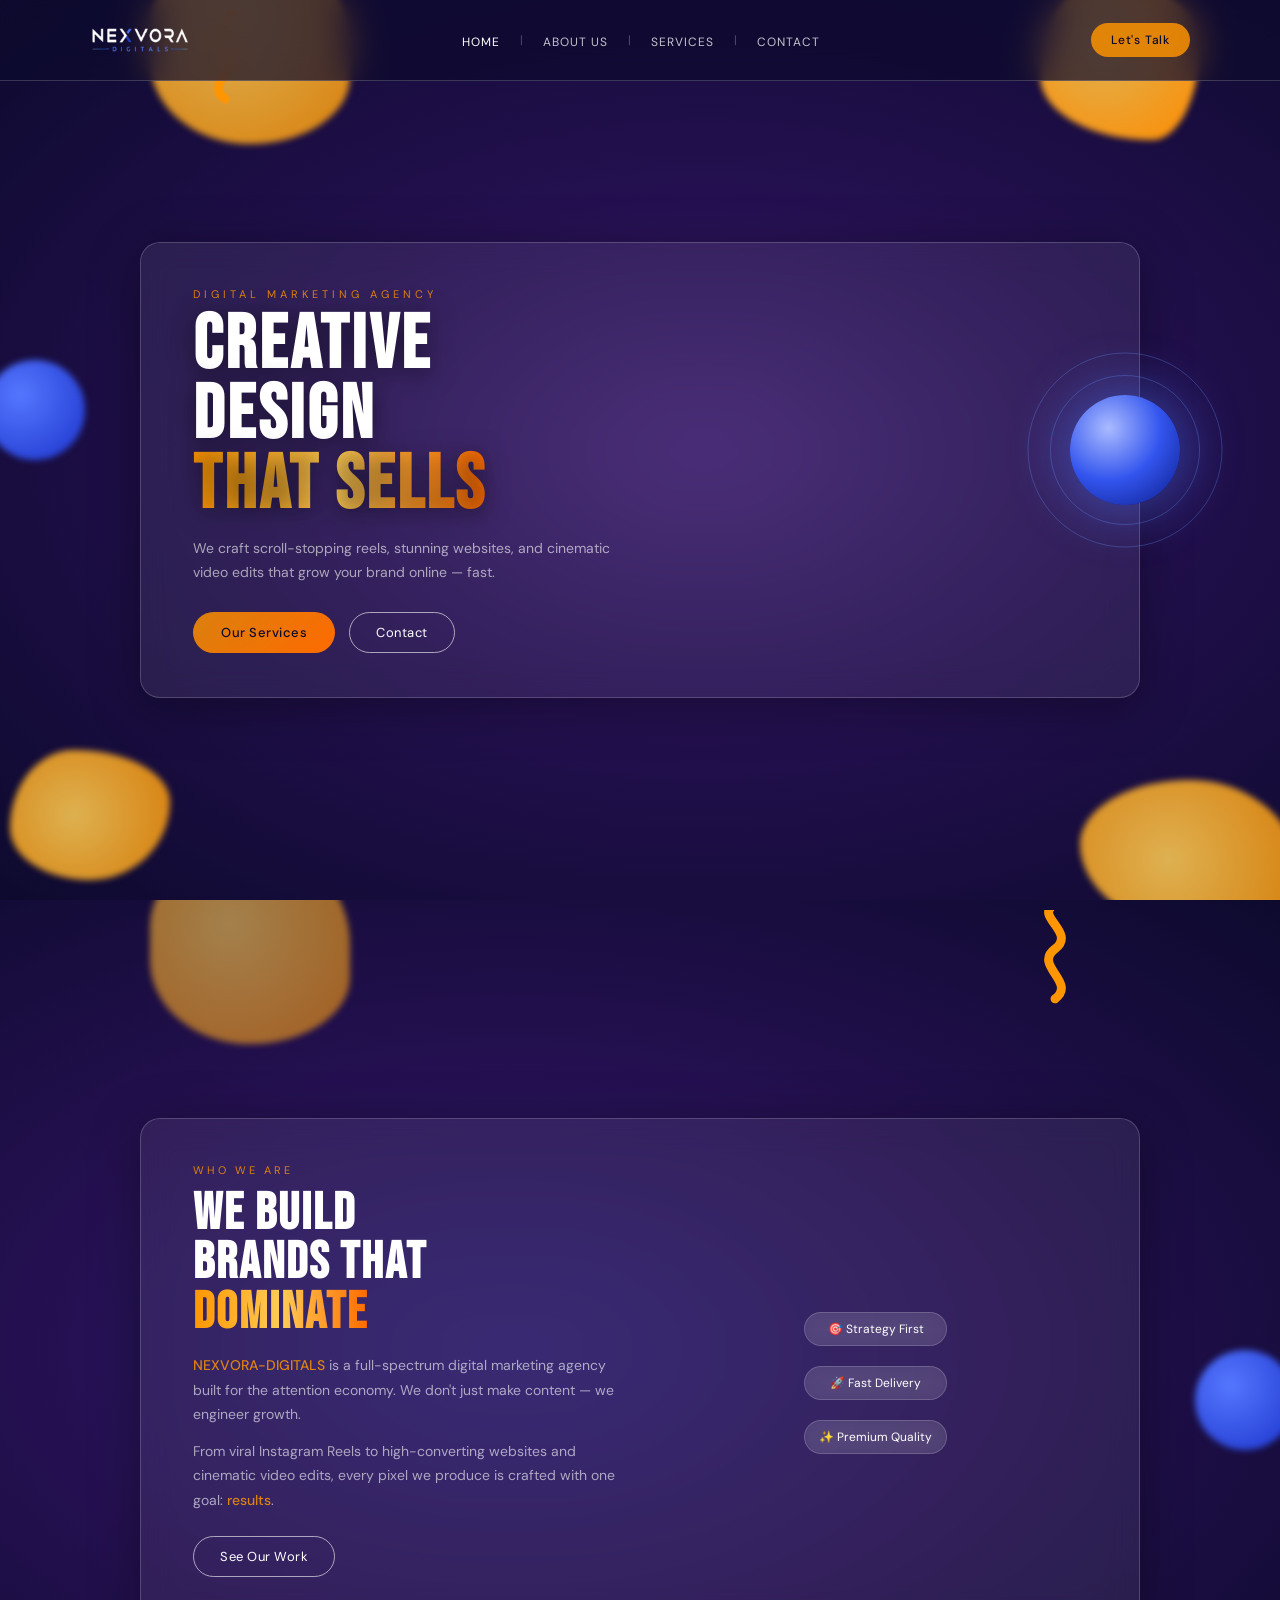
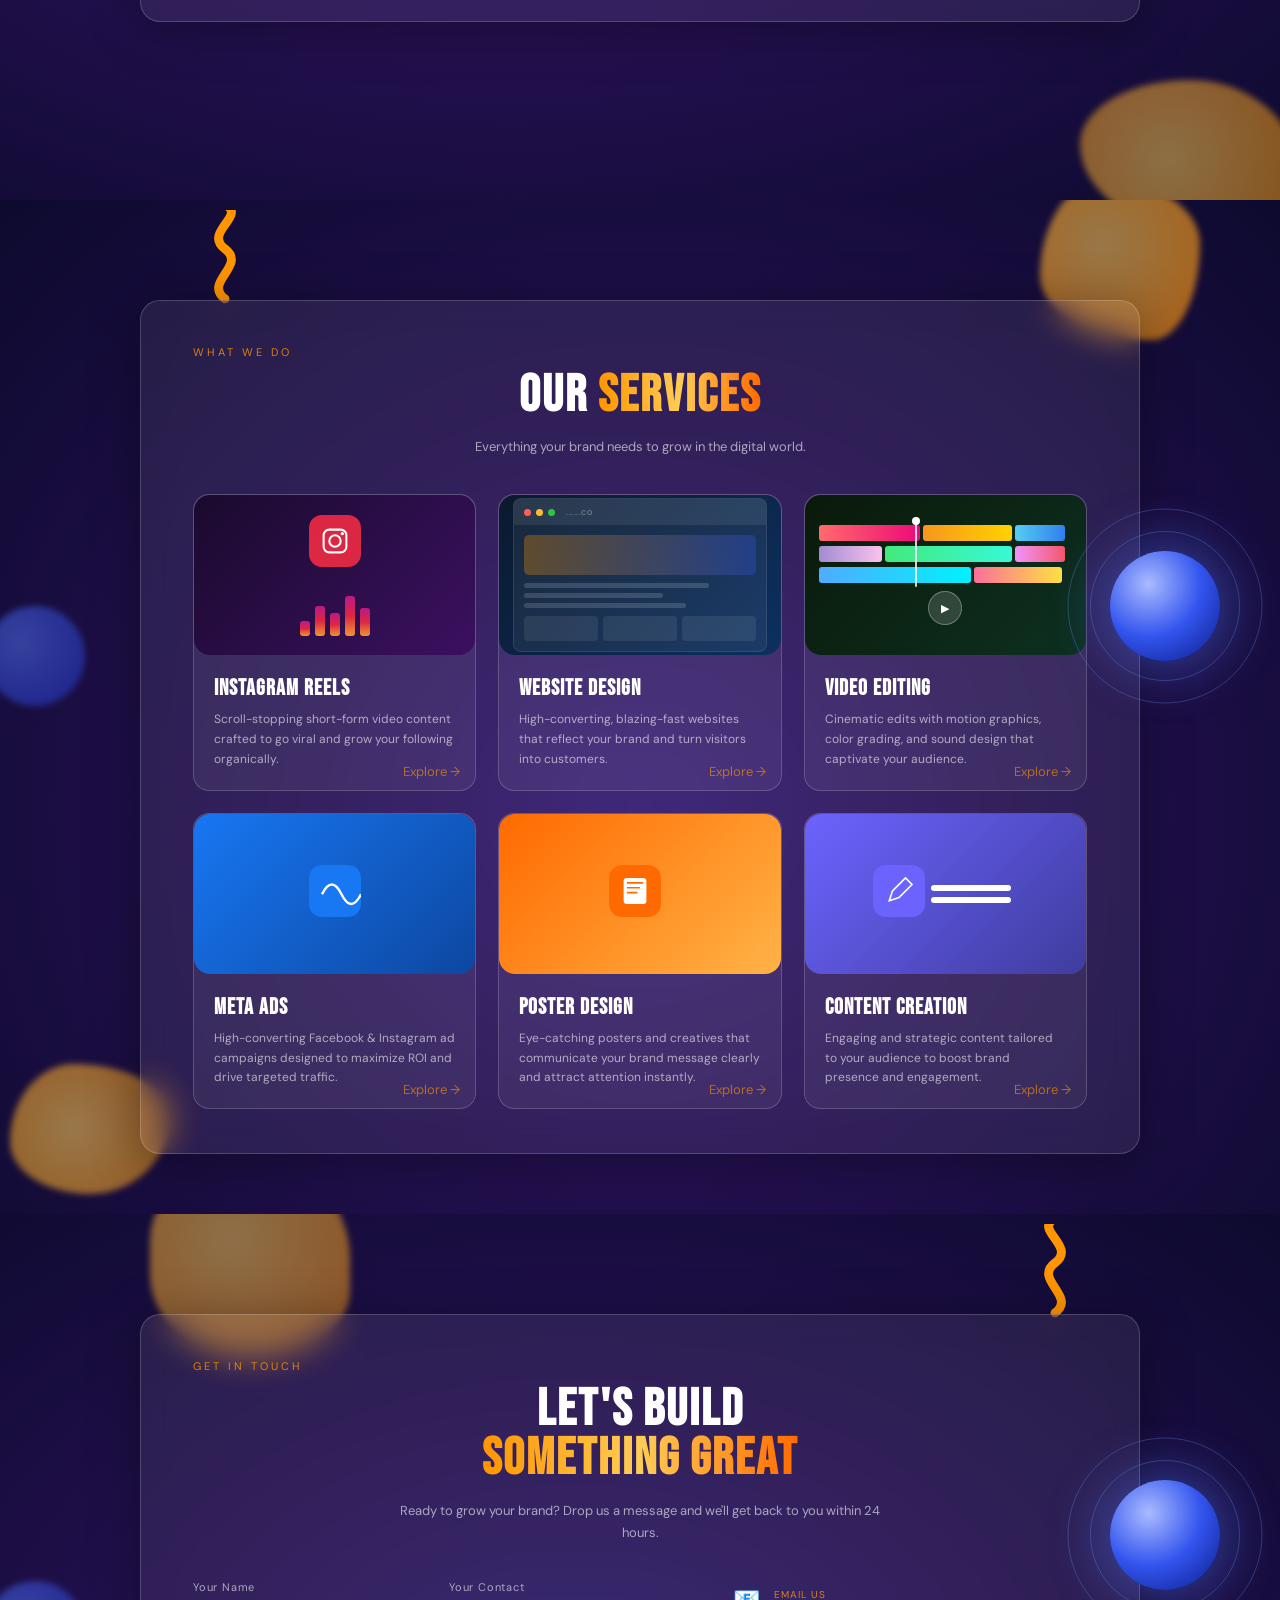
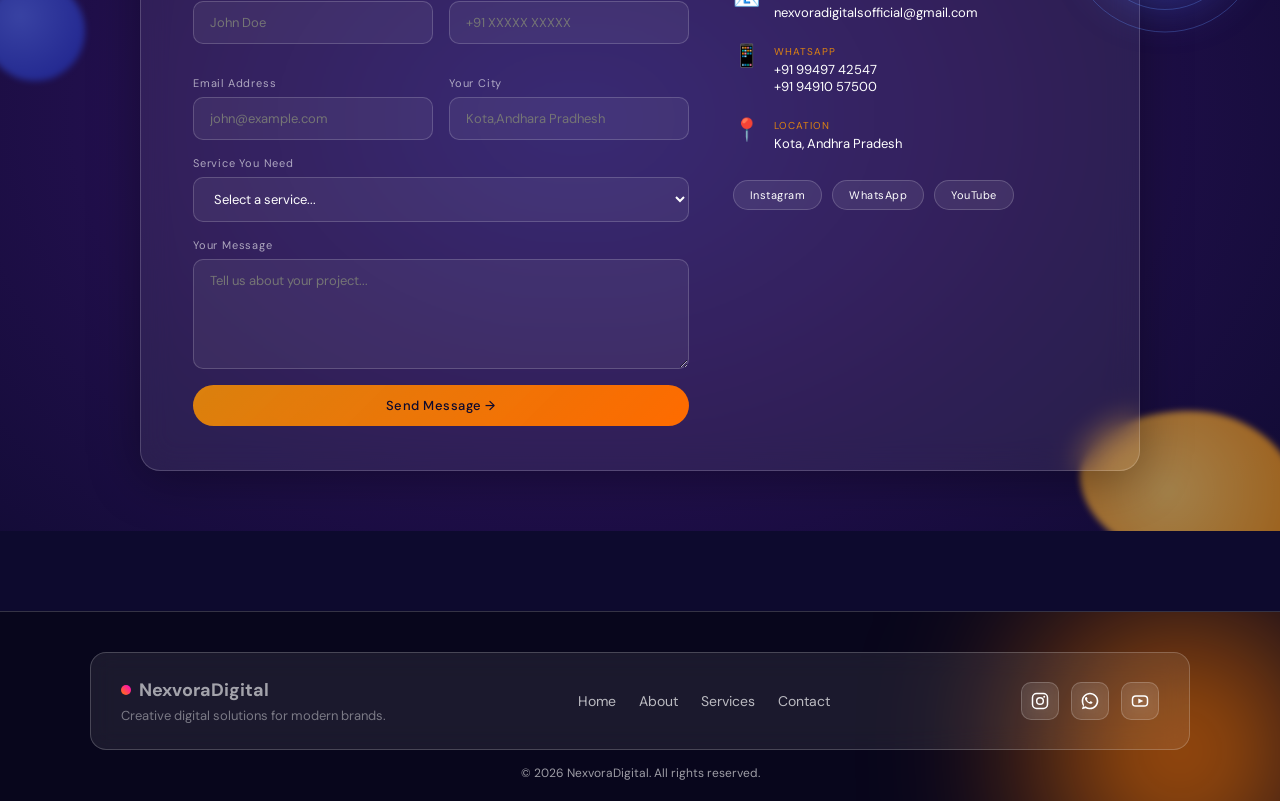
==== index.html @ e1b555c4 "Files change" ====
<!DOCTYPE html>
<html lang="en">

<head>
  <meta charset="UTF-8" />
  <meta name="viewport" content="width=device-width, initial-scale=1.0" />
  <title>NovaPulse — Digital Marketing Agency</title>
  <link
    href="https://fonts.googleapis.com/css2?family=Bebas+Neue&family=DM+Sans:ital,wght@0,300;0,400;0,500;1,300&display=swap"
    rel="stylesheet" />
  <link rel="stylesheet" href="styles.css" />
</head>

<body>

  <!-- ========== FIXED NAV ========== -->
  <header class="site-nav">
    <div class="nav-inner">
      <div class="logo"> <img src="frontend/assests/logo.png" width="100px" height="80px"></div>
      <ul class="nav-links">
        <li><a href="#home">HOME</a></li>
        <li class="sep">|</li>
        <li><a href="#about">ABOUT US</a></li>
        <li class="sep">|</li>
        <li><a href="#services">SERVICES</a></li>
        <li class="sep">|</li>
        <li><a href="#contact">CONTACT</a></li>
      </ul>
      <button class="nav-cta" onclick="document.getElementById('contact').scrollIntoView({behavior:'smooth'})">Let's
        Talk</button>
    </div>
  </header>

  <!-- ========== HOME SECTION ========== -->
  <section id="home" class="section home-section">
    <!-- Blobs -->
    <div class="blob blob-gold-tl"></div>
    <div class="blob blob-gold-tr"></div>
    <div class="blob blob-gold-br"></div>
    <div class="blob blob-gold-bl"></div>
    <div class="blob blob-blue-left"></div>
    <!-- Squiggle -->
    <div class="squiggle">
      <svg viewBox="0 0 80 90" fill="none" xmlns="http://www.w3.org/2000/svg">
        <path d="M40 80 C20 65, 60 50, 40 35 C20 20, 60 5, 40 -5" stroke="#ff9500" stroke-width="8"
          stroke-linecap="round" fill="none" />
      </svg>
    </div>
    <!-- Glass Card -->
    <div class="glass-card home-card">
      <div class="hero-content">
        <div class="home-tagline">DIGITAL MARKETING AGENCY</div>
        <h1 class="hero-title">CREATIVE<br>DESIGN<br><span class="accent-text">THAT SELLS</span></h1>
        <p class="hero-body">We craft scroll-stopping reels, stunning websites, and cinematic video edits that grow your
          brand online — fast.</p>
        <div class="hero-btns">
          <button class="btn-primary"
            onclick="document.getElementById('services').scrollIntoView({behavior:'smooth'})">Our Services</button>
          <button class="btn-outline"
            onclick="document.getElementById('contact').scrollIntoView({behavior:'smooth'})">Contact</button>
        </div>
      </div>
      <!-- <div class="home-stats">
        <div class="stat"><span class="stat-num">200+</span><span class="stat-label">Projects Done</span></div>
        <div class="stat-divider"></div>
        <div class="stat"><span class="stat-num">98%</span><span class="stat-label">Client Satisfaction</span></div>
        <div class="stat-divider"></div>
        <div class="stat"><span class="stat-num">5+</span><span class="stat-label">Years Experience</span></div>
      </div> -->
    </div>
    <!-- Orb -->
    <div class="orb orb-home"></div>
  </section>

  <!-- ========== ABOUT SECTION ========== -->
  <section id="about" class="section about-section">
    <div class="blob blob-gold-tl" style="opacity:0.7"></div>
    <div class="blob blob-gold-br" style="opacity:0.6"></div>
    <div class="blob blob-blue-right"></div>
    <div class="squiggle squiggle-right">
      <svg viewBox="0 0 80 90" fill="none" xmlns="http://www.w3.org/2000/svg">
        <path d="M40 80 C20 65, 60 50, 40 35 C20 20, 60 5, 40 -5" stroke="#ff9500" stroke-width="8"
          stroke-linecap="round" fill="none" />
      </svg>
    </div>
    <div class="glass-card about-card">
      <div class="section-label">WHO WE ARE</div>
      <div class="about-grid">
        <div class="about-left">
          <h2 class="section-title">WE BUILD<br>BRANDS THAT<br><span class="accent-text">DOMINATE</span></h2>
          <p class="about-body"><em>NEXVORA-DIGITALS</em> is a full-spectrum digital marketing agency built for the attention economy. We
            don't just make content — we engineer growth.</p>
          <p class="about-body" style="margin-top:12px;">From viral Instagram Reels to high-converting websites and
            cinematic video edits, every pixel we produce is crafted with one goal: <em>results</em>.</p>
          <button class="btn-outline" style="margin-top:24px;"
            onclick="document.getElementById('services').scrollIntoView({behavior:'smooth'})">See Our Work</button>
        </div>
        <div class="about-right">
          <div class="about-orb-wrap">
            <div class="about-badge ">🎯 Strategy First</div>
            <div class="about-badge ">🚀 Fast Delivery</div>
            <div class="about-badge ">✨ Premium Quality</div>
          </div>
        </div>
      </div>
    </div>
  </section>

  <!-- ========== SERVICES SECTION ========== -->
  <section id="services" class="section services-section">
    <div class="blob blob-gold-tr" style="opacity:0.65"></div>
    <div class="blob blob-gold-bl" style="opacity:0.65"></div>
    <div class="blob blob-blue-left" style="opacity:0.5"></div>
    <div class="squiggle">
      <svg viewBox="0 0 80 90" fill="none" xmlns="http://www.w3.org/2000/svg">
        <path d="M40 80 C20 65, 60 50, 40 35 C20 20, 60 5, 40 -5" stroke="#ff9500" stroke-width="8"
          stroke-linecap="round" fill="none" />
      </svg>
    </div>
    <div class="glass-card services-card">
      <div class="section-label">WHAT WE DO</div>
      <h2 class="section-title centered">OUR <span class="accent-text">SERVICES</span></h2>
      <p class="section-sub">Everything your brand needs to grow in the digital world.</p>

      <div class="services-grid">

        <!-- Card 1: Instagram Reels -->
        <div class="service-card">
          <div class="service-img-wrap">
            <div class="service-img reels-img">
              <div class="reels-icon">
                <svg viewBox="0 0 64 64" fill="none" xmlns="http://www.w3.org/2000/svg" width="52" height="52">
                  <rect width="64" height="64" rx="16" fill="url(#ig-grad)" />
                  <defs>
                    <linearGradient id="ig-grad" x1="0" y1="64" x2="64" y2="0">
                      <stop offset="0%" stop-color="#f09433" />
                      <stop offset="25%" stop-color="#e6683c" />
                      <stop offset="50%" stop-color="#dc2743" />
                      <stop offset="75%" stop-color="#cc2366" />
                      <stop offset="100%" stop-color="#bc1888" />
                    </linearGradient>
                  </defs>
                  <rect x="18" y="18" width="28" height="28" rx="7" stroke="white" stroke-width="2.5" fill="none" />
                  <circle cx="32" cy="32" r="7" stroke="white" stroke-width="2.5" fill="none" />
                  <circle cx="41" cy="23" r="2" fill="white" />
                </svg>
              </div>
              <div class="reels-bars">
                <div class="rbar" style="height:30%"></div>
                <div class="rbar" style="height:60%"></div>
                <div class="rbar" style="height:45%"></div>
                <div class="rbar" style="height:80%"></div>
                <div class="rbar" style="height:55%"></div>
              </div>
            </div>
          </div>
          <div class="service-info">
            <h3 class="service-heading">Instagram Reels</h3>
            <p class="service-sub">Scroll-stopping short-form video content crafted to go viral and grow your following
              organically.</p>
          </div>
           <a href="frontend/projects/reels.html" class="explore-text">Explore →</a>
        </div>

        <!-- Card 2: Websites -->
        <div class="service-card ">
          <div class="service-img-wrap">
            <div class="service-img websites-img">
              <div class="browser-mock">
                <div class="browser-bar">
                  <span class="bb-dot" style="background:#ff5f57"></span>
                  <span class="bb-dot" style="background:#febc2e"></span>
                  <span class="bb-dot" style="background:#28c840"></span>
                  <span class="bb-url">......co</span>
                </div>
                <div class="browser-content">
                  <div class="bc-hero"></div>
                  <div class="bc-lines">
                    <div class="bc-line" style="width:80%"></div>
                    <div class="bc-line" style="width:60%"></div>
                    <div class="bc-line" style="width:70%"></div>
                  </div>
                  <div class="bc-cards">
                    <div class="bc-card"></div>
                    <div class="bc-card"></div>
                    <div class="bc-card"></div>
                  </div>
                </div>
              </div>
            </div>
          </div>
          <div class="service-info">
            <h3 class="service-heading">Website Design</h3>
            <p class="service-sub">High-converting, blazing-fast websites that reflect your brand and turn visitors into
              customers.</p>
          </div>
          <a href="frontend/projects/website.html" class="explore-text">Explore →</a>
        </div>

        <!-- Card 3: Video Editing -->
        <div class="service-card">
          <div class="service-img-wrap">
            <div class="service-img video-img">
              <div class="video-timeline">
                <div class="vt-row">
                  <div class="vt-clip" style="width:40%; background: linear-gradient(90deg,#ff6b6b,#ee0979)"></div>
                  <div class="vt-clip" style="width:35%; background: linear-gradient(90deg,#f7971e,#ffd200)"></div>
                  <div class="vt-clip" style="width:20%; background: linear-gradient(90deg,#56ccf2,#2f80ed)"></div>
                </div>
                <div class="vt-row">
                  <div class="vt-clip" style="width:25%; background: linear-gradient(90deg,#a18cd1,#fbc2eb)"></div>
                  <div class="vt-clip" style="width:50%; background: linear-gradient(90deg,#43e97b,#38f9d7)"></div>
                  <div class="vt-clip" style="width:20%; background: linear-gradient(90deg,#f093fb,#f5576c)"></div>
                </div>
                <div class="vt-row">
                  <div class="vt-clip" style="width:60%; background: linear-gradient(90deg,#4facfe,#00f2fe)"></div>
                  <div class="vt-clip" style="width:35%; background: linear-gradient(90deg,#fa709a,#fee140)"></div>
                </div>
                <div class="vt-playhead"></div>
              </div>
              <div class="play-btn-wrap">
                <div class="play-btn">▶</div>
              </div>
            </div>
          </div>
          <div class="service-info">
            <h3 class="service-heading">Video Editing</h3>
            <p class="service-sub">Cinematic edits with motion graphics, color grading, and sound design that captivate
              your audience.</p>
          </div>
         <a href="frontend/projects/videos.html" class="explore-text">Explore →</a>
        </div>

        <!--Meta Ads-->
        <div class="service-card">
          <div class="service-img-wrap">
            <div class="service-img meta-img">
              <div class="meta-icon">
                <!-- Meta (Facebook Ads style infinity logo) -->
                <svg viewBox="0 0 64 64" width="52" height="52" fill="none">
                  <rect width="64" height="64" rx="16" fill="#1877F2" />
                  <path d="M16 36c4-8 8-12 12-12s8 4 12 12 8 12 12 12 8-4 12-12" stroke="white" stroke-width="3"
                    fill="none" />
                </svg>
              </div>

              <div class="meta-graph">
                <div class="bar" style="height:40%"></div>
                <div class="bar" style="height:70%"></div>
                <div class="bar" style="height:55%"></div>
                <div class="bar" style="height:85%"></div>
              </div>
            </div>
          </div>

          <div class="service-info">
            <h3 class="service-heading">Meta Ads</h3>
            <p class="service-sub">
              High-converting Facebook & Instagram ad campaigns designed to maximize ROI and drive targeted traffic.
            </p>
          </div>
          <a class="explore-text">Explore →</a>
        </div>
        <!--pOSTER -->
        <div class="service-card">
          <div class="service-img-wrap">
            <div class="service-img poster-img">
              <div class="poster-icon">
                <!-- Poster / Design icon -->
                <svg viewBox="0 0 64 64" width="52" height="52" fill="none">
                  <rect width="64" height="64" rx="16" fill="#FF6A00" />
                  <rect x="18" y="16" width="28" height="32" rx="4" fill="white" />
                  <line x1="22" y1="22" x2="42" y2="22" stroke="#FF6A00" stroke-width="2" />
                  <line x1="22" y1="28" x2="38" y2="28" stroke="#FF6A00" stroke-width="2" />
                  <line x1="22" y1="34" x2="35" y2="34" stroke="#FF6A00" stroke-width="2" />
                </svg>
              </div>

              <div class="poster-lines">
                <div></div>
                <div></div>
                <div></div>
              </div>
            </div>
          </div>

          <div class="service-info">
            <h3 class="service-heading">Poster Design</h3>
            <p class="service-sub">
              Eye-catching posters and creatives that communicate your brand message clearly and attract attention
              instantly.
            </p>
          </div>
          <a href="frontend/projects/poster.html" class="explore-text">Explore →</a>
        </div>


        <!--Content creation-->

        <div class="service-card">
          <div class="service-img-wrap">
            <div class="service-img content-img">
              <div class="content-icon">
                <!-- Content / Pen icon -->
                <svg viewBox="0 0 64 64" width="52" height="52" fill="none">
                  <rect width="64" height="64" rx="16" fill="#6C63FF" />
                  <path d="M20 44l4-12 16-16 8 8-16 16-12 4z" stroke="white" stroke-width="2" fill="none" />
                </svg>
              </div>

              <div class="content-waves">
                <div class="wave"></div>
                <div class="wave"></div>
              </div>
            </div>
          </div>

          <div class="service-info">
            <h3 class="service-heading">Content Creation</h3>
            <p class="service-sub">
              Engaging and strategic content tailored to your audience to boost brand presence and engagement.
            </p>
          </div>
          <span class="explore-text">Explore →</span>
        </div>
      </div>
    </div>
    <div class="orb orb-services"></div>
  </section>

  <!-- ========== CONTACT SECTION ========== -->
  <section id="contact" class="section contact-section">
    <div class="blob blob-gold-tl" style="opacity:0.6"></div>
    <div class="blob blob-gold-br" style="opacity:0.7"></div>
    <div class="blob blob-blue-left" style="opacity:0.5"></div>
    <div class="squiggle squiggle-right">
      <svg viewBox="0 0 80 90" fill="none" xmlns="http://www.w3.org/2000/svg">
        <path d="M40 80 C20 65, 60 50, 40 35 C20 20, 60 5, 40 -5" stroke="#ff9500" stroke-width="8"
          stroke-linecap="round" fill="none" />
      </svg>
    </div>
    <div class="glass-card contact-card">
      <div class="section-label">GET IN TOUCH</div>
      <h2 class="section-title centered">LET'S BUILD<br><span class="accent-text">SOMETHING GREAT</span></h2>
      <p class="section-sub">Ready to grow your brand? Drop us a message and we'll get back to you within 24 hours.</p>

      <div class="contact-grid">
        <form class="contact-form" onsubmit="event.preventDefault()">
          <div class="form-row">
            <div class="form-group">
              <label>Your Name</label>
              <input type="text" placeholder="John Doe" class="form-input" />
            </div>
            <div class="form-group">
              <label>Your Contact</label>
              <input type="tel" placeholder="+91 XXXXX XXXXX" class="form-input" />
            </div>
            <div class="form-group">
              <label>Email Address</label>
              <input type="email" placeholder="john@example.com" class="form-input" />
            </div>
            <div class="form-group">
              <label>Your City</label>
              <input type="text" placeholder="Kota,Andhara Pradhesh" class="form-input" />
            </div>
          </div>
          <div class="form-group">
            <label>Service You Need</label>
            <select class="form-input">
              <option value="">Select a service...</option>
              <option>Instagram Reels</option>
              <option>Website Design</option>
              <option>Video Editing</option>
              <option>Meta Ads</option>
              <option>Poster Design</option>
              <option>Content Creation</option>
              <option>Full Package</option>
            </select>
          </div>
          <div class="form-group">
            <label>Your Message</label>
            <textarea placeholder="Tell us about your project..." class="form-input form-textarea"></textarea>
          </div>
          <button class="btn-primary btn-full" type="button" onclick="handleSubmit(this)">Send Message →</button>
        </form>

        <div class="contact-info">
          <div class="contact-item">
            <div class="contact-icon">📧</div>
            <div>
              <div class="contact-label">Email Us</div>
              <div class="contact-val">nexvoradigitalsofficial@gmail.com</div>
            </div>
          </div>
          <div class="contact-item">
            <div class="contact-icon">📱</div>
            <div>
              <div class="contact-label">WhatsApp</div>
              <div class="contact-val">+91 99497 42547</div>
              <div class="contact-val">+91 94910 57500</div>
            </div>
          </div>
          <div class="contact-item">
            <div class="contact-icon">📍</div>
            <div>
              <div class="contact-label">Location</div>
              <div class="contact-val">Kota, Andhra Pradesh</div>
            </div>
          </div>
          <div class="contact-socials">
            <a href="#" class="social-pill">Instagram</a>
            <a href="#" class="social-pill">WhatsApp</a>
            <a href="#" class="social-pill">YouTube</a>
          </div>
        </div>
      </div>
    </div>
    <div class="orb orb-contact"></div>
  </section>

  <!-- Footer -->
  <footer class="site-footer">
    <div class="footer-glow"></div>

    <div class="footer-inner">
      <div class="footer-left">
        <div class="logo">
          <span class="logo-dot"></span> NexvoraDigital
        </div>
        <p class="footer-tag">
          Creative digital solutions for modern brands.
        </p>
      </div>

      <div class="footer-links">
        <a href="#home">Home</a>
        <a href="#about">About</a>
        <a href="#services">Services</a>
        <a href="#contact">Contact</a>
      </div>

      <div class="footer-socials">

        <!-- Instagram -->
        <a href="#" class="social-icon ig">
          <svg viewBox="0 0 24 24" fill="none">
            <rect x="3" y="3" width="18" height="18" rx="5" stroke="white" stroke-width="1.8" />
            <circle cx="12" cy="12" r="4" stroke="white" stroke-width="1.8" />
            <circle cx="17" cy="7" r="1.2" fill="white" />
          </svg>
        </a>

        <!-- WhatsApp -->
        
        <a href="#" class="social-icon wa">
          <svg viewBox="0 0 32 32" fill="none">
            <path fill="white"
              d="M19.11 17.23c-.29-.15-1.7-.84-1.96-.94-.26-.1-.45-.15-.64.15-.19.29-.74.94-.91 1.13-.17.19-.34.22-.63.07-.29-.15-1.23-.45-2.34-1.43-.86-.77-1.44-1.72-1.61-2.01-.17-.29-.02-.45.13-.6.13-.13.29-.34.43-.51.15-.17.19-.29.29-.48.1-.19.05-.36-.02-.51-.07-.15-.64-1.54-.88-2.1-.23-.56-.46-.48-.64-.49h-.55c-.19 0-.51.07-.78.36-.27.29-1.02 1-1.02 2.44 0 1.44 1.05 2.84 1.2 3.04.15.19 2.07 3.16 5.01 4.43.7.3 1.25.48 1.67.62.7.22 1.34.19 1.85.12.56-.08 1.7-.69 1.94-1.35.24-.66.24-1.22.17-1.34-.07-.12-.26-.19-.55-.34z" />
            <path fill="white"
              d="M16 2.67C8.64 2.67 2.67 8.64 2.67 16c0 2.8.82 5.41 2.24 7.6L3 29.33l5.9-1.55A13.28 13.28 0 0 0 16 29.33c7.36 0 13.33-5.97 13.33-13.33S23.36 2.67 16 2.67zm0 24c-2.37 0-4.59-.7-6.47-1.9l-.46-.28-3.5.92.94-3.41-.3-.48A10.66 10.66 0 0 1 5.33 16c0-5.88 4.79-10.67 10.67-10.67 5.88 0 10.67 4.79 10.67 10.67 0 5.88-4.79 10.67-10.67 10.67z" />
          </svg>
        </a>

        <!-- YouTube -->
        <a href="#" class="social-icon yt">
          <svg viewBox="0 0 24 24" fill="none">
            <rect x="3" y="6" width="18" height="12" rx="4" stroke="white" stroke-width="1.8" />
            <polygon points="10,9 16,12 10,15" fill="white" />
          </svg>
        </a>

      </div>
    </div>

    <div class="footer-bottom">
      © 2026 NexvoraDigital. All rights reserved.
    </div>
  </footer>
<script src="index.js"></script>
<script>
function handleSubmit(btn) {

  // Get the full form container safely
  const form = btn.closest('form') || btn.parentElement;

  // Get inputs directly (safe order-based since your layout is fixed)
  const inputs = form.querySelectorAll('.form-input');

  const data = {
    name: inputs[0]?.value || "",
    phone: inputs[1]?.value || "",
    email: inputs[2]?.value || "",
    city: inputs[3]?.value || "",
    service: form.querySelector('select')?.value || "",
    message: form.querySelector('textarea')?.value || ""
  };

  // Disable button while sending
  btn.disabled = true;
  btn.textContent = "Sending...";

  fetch("https://formspree.io/f/xyklqbkj", {
    method: "POST",
    headers: {
      "Content-Type": "application/json",
      "Accept": "application/json"
    },
    body: JSON.stringify(data)
  })
  .then(res => {
    if (res.ok) {

      // Success UI
      btn.textContent = "✓ Message Sent!";
      btn.style.background = "linear-gradient(135deg, #43e97b, #38f9d7)";
      btn.style.color = "#0d0a2e";

      // Reset form safely
      if (form.tagName === "FORM") form.reset();

      // Restore button after 3 sec
      setTimeout(() => {
        btn.textContent = "Send Message →";
        btn.style.background = "";
        btn.style.color = "";
        btn.disabled = false;
      }, 3000);

    } else {
      throw new Error("Form submission failed");
    }
  })
  .catch(() => {
    alert("❌ Error sending message");

    btn.textContent = "Send Message →";
    btn.disabled = false;
  });
}
</script>
</body>

</html>
---- styles.css ----
/* ============================================================
   NovaPulse Digital — Global Styles
   ============================================================ */

   :root {
    --bg-deep:    #0d0a2e;
    --bg-mid:     #241050;
    --purple:     #3d1e6e;
    --gold:       #ff9500d4;
    --gold-light: #ffcc55dc;
    --blue-orb:   #3355ee;
    --white:      #ffffff;
    --white-60:   rgba(255,255,255,0.6);
    --white-20:   rgba(255,255,255,0.12);
    --glass-bg:   rgba(255,255,255,0.07);
    --glass-border: rgba(255,255,255,0.18);
    --accent:     #ff9500e2;
    --font-display: 'Bebas Neue', sans-serif;
    --font-body:    'DM Sans', sans-serif;
  }
  
  *, *::before, *::after { margin:0; padding:0; box-sizing:border-box; }
  
  html { scroll-behavior: smooth; }
  
  body {
    font-family: var(--font-body);
    background: var(--bg-deep);
    color: var(--white);
    overflow-x: hidden;
  }
  .align-right{
    margin-right:auto;
    text-align: right;
  }
  /* ============================================================
     FIXED NAV
     ============================================================ */
  .site-nav {
    position: fixed;
    top: 0; left: 0; right: 0;
    z-index: 1000;
    background: rgba(13,10,46,0.7);
    backdrop-filter: blur(18px);
    -webkit-backdrop-filter: blur(18px);
    border-bottom: 1px solid var(--glass-border);
    transition: box-shadow 0.3s;
  }
  .nav-inner {
    max-width: 1100px;
    margin: 0 auto;
    padding: -5px 32px;
    display: flex;
    align-items: center;
    justify-content: space-between;
  }
  .logo {
    display: flex; align-items: center; 
   
  
  }
 
  .nav-links {
    list-style: none;
    display: flex; gap: 20px;
    align-items: center;
  }
  .nav-links a {
    color: rgba(255,255,255,0.75);
    text-decoration: none;
    font-size: 12px;
    letter-spacing: 1px;
    transition: color 0.2s;
  }
  .nav-links a:hover, .nav-links a.active { color: var(--white); }
  .nav-links .sep { color: rgba(255,255,255,0.25); font-size: 12px; }
  .nav-cta {
    background: var(--gold);
    color: var(--bg-deep);
    border: none;
    padding: 9px 20px;
    border-radius: 30px;
    font-family: var(--font-body);
    font-size: 12px;
    font-weight: 500;
    letter-spacing: 0.8px;
    cursor: pointer;
    transition: transform 0.2s, box-shadow 0.2s;
  }
  .nav-cta:hover {
    transform: translateY(-2px);
    box-shadow: 0 6px 20px rgba(255,149,0,0.4);
  }
  
  /* ============================================================
     SECTION BASE
     ============================================================ */
  .section {
    position: relative;
    width: 100%;
    min-height: 100vh;
    display: flex;
    align-items: center;
    justify-content: center;
    overflow: hidden;
    padding: 100px 24px 60px;
    background: radial-gradient(ellipse at 55% 50%, var(--purple) 0%, var(--bg-mid) 40%, var(--bg-deep) 100%);
  }
  
  /* ============================================================
     BLOBS
     ============================================================ */
  .blob {
    position: absolute;
    border-radius: 50%;
    filter: blur(3px);
    animation: floatBlob 7s ease-in-out infinite;
    pointer-events: none;
  }
  .blob-gold-tl {
    width: 200px; height: 200px;
    background: radial-gradient(circle at 40% 40%, var(--gold-light), var(--gold));
    top: -56px; left: 150px;
    border-radius: 60% 60% 60% 60% / 50% 60% 40% 50%;
    animation-duration: 8s; animation-delay: -1s;
  }
  .blob-gold-tr {
    width: 160px; height: 160px;
    background: radial-gradient(circle at 40% 40%, var(--gold-light), #ff8c00);
    top: -20px; right: 80px;
    border-radius: 40% 60% 30% 70% / 60% 40% 60% 40%;
    animation-duration: 9s; animation-delay: -3s;
  }
  .blob-gold-br {
    width: 220px; height: 160px;
    background: radial-gradient(circle at 40% 50%, var(--gold-light), var(--gold));
    bottom: -40px; right: -20px;
    border-radius: 50% 50% 30% 70% / 40% 60% 40% 60%;
    animation-duration: 10s; animation-delay: -2s;
  }
  .blob-gold-bl {
    width: 160px; height: 130px;
    background: radial-gradient(circle at 40% 50%, var(--gold-light), var(--gold));
    bottom: 20px; left: 10px;
    border-radius: 40% 60% 50% 50% / 60% 40% 60% 40%;
    animation-duration: 7.5s; animation-delay: -4s;
  }
  .blob-blue-left {
    width: 100px; height: 100px;
    background: radial-gradient(circle at 35% 35%, #5577ff, #1a33cc);
    top: 40%; left: -15px;
    animation-duration: 6s; animation-delay: -0.5s;
  }
  .blob-blue-right {
    width: 100px; height: 100px;
    background: radial-gradient(circle at 35% 35%, #5577ff, #1a33cc);
    top: 50%; right: -15px;
    animation-duration: 6s; animation-delay: -1.5s;
  }
  
  /* Squiggle */
  .squiggle {
    position: absolute;
    top: 10px; left: 180px;
    animation: floatBlob 9s ease-in-out infinite;
    animation-delay: -2s;
    pointer-events: none;
  }
  .squiggle svg { width: 90px; height: 100px; }
  .squiggle-right { left: auto; right: 180px; transform: scaleX(-1); }
  
  /* ============================================================
     GLASS CARD
     ============================================================ */
  .glass-card {
    position: relative;
    z-index: 5;
    width: 100%;
    max-width: 1000px;
    border-radius: 20px;
    background: var(--glass-bg);
    backdrop-filter: blur(16px);
    -webkit-backdrop-filter: blur(16px);
    border: 1px solid var(--glass-border);
    box-shadow: 0 8px 50px rgba(0,0,0,0.35);
    padding: 44px 52px;
    opacity: 0;
    transform: translateY(30px);
    transition: opacity 0.7s ease, transform 0.8s ease;
  }
  .glass-card.in-view { opacity: 1; transform: translateY(0); }
  
  /* ============================================================
     COMMON TEXT ELEMENTS
     ============================================================ */
  .section-label {
    font-size: 11px;
    letter-spacing: 3px;
    color: var(--gold);
    text-transform: uppercase;
    margin-bottom: 12px;
  }
  .section-title {
    font-family: var(--font-display);
    font-size: 52px;
    line-height: 0.95;
    color: var(--white);
    letter-spacing: 2px;
    margin-bottom: 16px;
  }
  .section-title.centered { text-align: center; }
  .accent-text { color: var(--gold); }
  .section-sub {
    text-align: center;
    font-size: 13px;
    color: var(--white-60);
    max-width: 500px;
    margin: 0 auto 36px;
    line-height: 1.7;
  }
  
  /* Buttons */
  .btn-primary {
    background: linear-gradient(135deg, var(--gold), #ff6b00);
    color: var(--bg-deep);
    border: none;
    padding: 12px 28px;
    border-radius: 30px;
    font-family: var(--font-body);
    font-size: 13px;
    font-weight: 500;
    cursor: pointer;
    letter-spacing: 0.5px;
    transition: transform 0.2s, box-shadow 0.2s;
  }
  .btn-primary:hover {
    transform: translateY(-2px);
    box-shadow: 0 8px 24px rgba(255,149,0,0.45);
  }
  .btn-outline {
    background: transparent;
    color: var(--white);
    border: 1.5px solid rgba(255,255,255,0.6);
    padding: 11px 26px;
    border-radius: 30px;
    font-family: var(--font-body);
    font-size: 13px;
    cursor: pointer;
    letter-spacing: 0.5px;
    transition: background 0.2s, border-color 0.2s;
  }
  .btn-outline:hover {
    background: rgba(255,255,255,0.12);
    border-color: var(--white);
  }
  .btn-full { width: 100%; }
  
  /* Section dots */
  .section-dots {
    position: absolute;
    bottom: 28px;
    left: 50%; transform: translateX(-50%);
    display: flex; gap: 8px; z-index: 10;
  }
  .dot {
    width: 8px; height: 8px; border-radius: 50%;
    background: rgba(255,255,255,0.35);
    cursor: pointer;
    transition: background 0.2s;
  }
  .dot.active { background: var(--white); }
  
  /* Orb */
  .orb {
    position: absolute;
    width: 110px; height: 110px;
    left: 80px; top: 50%;
    transform: translateY(-50%);
    border-radius: 50%;
    background: radial-gradient(circle at 35% 30%, #aabbff, var(--blue-orb) 50%, #0a1a88 100%);
    box-shadow: 0 0 50px 12px rgba(80,120,255,0.4);
    animation: orbFloat 5.5s ease-in-out infinite;
    z-index: 6;
    pointer-events: none;
  }
  .orb::before, .orb::after {
    content: '';
    position: absolute;
    border-radius: 50%;
    border: 1px solid rgba(100,150,255,0.3);
    top: 50%; left: 50%;
    transform: translate(-50%,-50%);
    animation: ringPulse 3s ease-in-out infinite;
  }
  .orb::before { width: 150px; height: 150px; }
  .orb::after  { width: 195px; height: 195px; animation-delay: 0.6s; }
   .orb-home { left: auto; right: 100px; top: 50%; }
  
  /* ============================================================
     HOME SECTION
     ============================================================ */
  .home-card {
    display: flex;
    flex-direction: column;
    gap: 36px;
  }
  .home-tagline {
    font-size: 11px;
    letter-spacing: 4px;
    color: var(--gold);
    margin-bottom: 10px;
  }
  .hero-title {
    font-family: var(--font-display);
    font-size: 76px;
    line-height: 0.92;
    color: var(--white);
    letter-spacing: 3px;
    text-shadow: 0 4px 24px rgba(0,0,0,0.5);
  }
  .hero-body {
    margin-top: 16px;
    font-size: 14px;
    color: var(--white-60);
    max-width: 420px;
    line-height: 1.7;
  }
  .hero-btns {
    display: flex; gap: 14px;
    margin-top: 28px;
    flex-wrap: wrap;
  }
  .home-stats {
    display: flex;
    align-items: center;
    gap: 28px;
    border-top: 1px solid var(--glass-border);
    padding-top: 28px;
  }
  .stat { display: flex; flex-direction: column; gap: 4px; }
  .stat-num {
    font-family: var(--font-display);
    font-size: 36px;
    color: var(--gold);
    letter-spacing: 1px;
  }
  .stat-label { font-size: 11px; color: var(--white-60); letter-spacing: 0.5px; }
  .stat-divider {
    width: 1px; height: 40px;
    background: var(--glass-border);
  }
  
  /* ============================================================
     ABOUT SECTION
     ============================================================ */
  .about-section {
    background: radial-gradient(ellipse at 40% 50%, #2a1a6a 0%, var(--bg-mid) 45%, var(--bg-deep) 100%);
  }
  .about-card { padding: 44px 52px; }
  .about-grid {
    display: grid;
    grid-template-columns: 1fr 1fr;
    gap: 48px;
    align-items: center;
    margin-top: 8px;
  }
  .about-body {
    font-size: 14px;
    color: var(--white-60);
    line-height: 1.75;
  }
  .about-body em { color: var(--gold); font-style: normal; font-weight: 500; }
  .about-right { display: flex; justify-content: center; }
  .about-orb-wrap {
    display: flex;
    flex-direction: column;
    justify-content: space-around;
    text-align: center;
  
  }
  .about-orb {
    width: 180px; height: 180px;
    transform: translate(-50%,-50%);
    border-radius: 50%;
    background: radial-gradient(circle at 35% 30%, #aabbff, var(--blue-orb) 50%, #0a1a88 100%);
    box-shadow: 0 0 60px 15px rgba(80,120,255,0.35);
    
  }
  .about-badge {
    background: rgba(255,255,255,0.1);
    backdrop-filter: blur(10px);
    border: 1px solid var(--glass-border);
    border-radius: 30px;
    padding: 8px 14px;
    font-size: 12px;
    margin: 10px;
    white-space: nowrap;
  }
 
  
  /* ============================================================
     SERVICES SECTION
     ============================================================ */
  .services-section {
    background: radial-gradient(ellipse at 50% 60%, #321870 0%, var(--bg-mid) 40%, var(--bg-deep) 100%);
  }
  .services-card { padding: 44px 52px; }
  .orb-services { left: auto; right: 60px; top: 40%; }
  .services-grid {
    display: grid;
    grid-template-columns: repeat(3, 1fr);
    gap: 22px;
    margin-top: 8px;
  }
  
  /* Service Card */
  .service-card {
    position: relative;
    background: rgba(255,255,255,0.06);
    border: 1px solid var(--glass-border);
    border-radius: 16px;
    overflow: hidden;
    transition: transform 0.3s, box-shadow 0.3s, border-color 0.3s;
    opacity: 0;
    transform: translateY(24px);
  }
  .service-card.in-view { opacity: 1; transform: translateY(0); }
  .service-card:nth-child(2) { transition-delay: 0.15s; }
  .service-card:nth-child(3) { transition-delay: 0.3s; }
  .service-card:hover {
    transform: translateY(-6px);
    box-shadow: 0 20px 50px rgba(0,0,0,0.4);
    border-color: rgba(255,149,0,0.4);
  }
  .featured-card {
    border-color: rgba(255,149,0,0.5);
    box-shadow: 0 0 30px rgba(255,149,0,0.15);
  }
  .featured-badge {
    position: absolute;
    top: 14px; right: 14px;
    background: var(--gold);
    color: var(--bg-deep);
    font-size: 9px;
    font-weight: 500;
    letter-spacing: 1.5px;
    padding: 4px 10px;
    border-radius: 30px;
  }
  
  /* Service image area */
  .service-img-wrap { width: 100%; }
  .service-img {
    width: 100%;
    height: 180px;
    display: flex;
    align-items: center;
    justify-content: center;
    position: relative;
    overflow: hidden;
  }
  /* Make card relative for positioning */
.service-card {
  position: relative;
}

/* Text button */
.explore-text {
  position: absolute;
  bottom: 10px;
  right: 15px;
  top:auto;
  font-size: 13px;
  color: var(--accent);
  cursor: pointer;
  opacity: 0.7;
  text-decoration: none;

  transition: 0.3s;
}

/* Hover effect */
.explore-text:hover {
  opacity: 1;
  letter-spacing: 1px;
  text-shadow: 0 0 8px rgba(255,255,255,0.6);
}
  /* Reels image */
  .reels-img {
    background: linear-gradient(135deg, #1a0a2e 0%, #3b1060 100%);
    flex-direction: column;
    gap: 14px;
  }
  .reels-bars {
    display: flex; align-items: flex-end; gap: 5px; height: 50px;
  }
  .rbar {
    width: 10px;
    background: linear-gradient(to top, #f09433, #dc2743, #bc1888);
    border-radius: 3px;
    animation: barPulse 1.2s ease-in-out infinite alternate;
  }
  .rbar:nth-child(1) { animation-delay: 0s; }
  .rbar:nth-child(2) { animation-delay: 0.2s; }
  .rbar:nth-child(3) { animation-delay: 0.4s; }
  .rbar:nth-child(4) { animation-delay: 0.1s; }
  .rbar:nth-child(5) { animation-delay: 0.3s; }
  
  /* Website image */
  .websites-img {
    background: linear-gradient(135deg, #0a1a2e 0%, #0d3060 100%);
    padding: 14px;
    align-items: flex-start;
  }
  .browser-mock {
    width: 100%;
    background: rgba(255,255,255,0.06);
    border-radius: 8px;
    overflow: hidden;
    border: 1px solid rgba(255,255,255,0.1);
  }
  .browser-bar {
    display: flex; align-items: center; gap: 5px;
    background: rgba(255,255,255,0.08);
    padding: 7px 10px;
  }
  .bb-dot { width: 7px; height: 7px; border-radius: 50%; }
  .bb-url {
    font-size: 9px;
    color: rgba(255,255,255,0.4);
    margin-left: 6px;
    letter-spacing: 0.5px;
  }
  .browser-content { padding: 10px; }
  .bc-hero {
    width: 100%; height: 40px;
    background: linear-gradient(90deg, rgba(255,149,0,0.3), rgba(51,85,238,0.3));
    border-radius: 5px;
    margin-bottom: 8px;
  }
  .bc-lines { display: flex; flex-direction: column; gap: 5px; margin-bottom: 8px; }
  .bc-line {
    height: 5px;
    background: rgba(255,255,255,0.15);
    border-radius: 3px;
  }
  .bc-cards { display: flex; gap: 5px; }
  .bc-card {
    flex: 1; height: 25px;
    background: rgba(255,255,255,0.08);
    border-radius: 4px;
  }
  
  /* Video image */
  .video-img {
    background: linear-gradient(135deg, #0a1a0a 0%, #0d3020 100%);
    flex-direction: column;
    gap: 8px;
    padding: 14px;
  }
  .video-timeline {
    width: 100%;
    display: flex;
    flex-direction: column;
    gap: 5px;
    position: relative;
  }
  .vt-row {
    display: flex; gap: 3px; height: 16px;
  }
  .vt-clip {
    border-radius: 3px;
    height: 100%;
  }
  .vt-playhead {
    position: absolute;
    left: 38%;
    top: -4px; bottom: -4px;
    width: 2px;
    background: rgba(255,255,255,0.8);
    border-radius: 1px;
  }
  .vt-playhead::before {
    content: '';
    position: absolute;
    top: -4px; left: 50%;
    transform: translateX(-50%);
    width: 8px; height: 8px;
    border-radius: 50%;
    background: white;
  }
  .play-btn-wrap {
    display: flex; justify-content: center;
  }
  .play-btn {
    width: 34px; height: 34px;
    background: rgba(255,255,255,0.15);
    border: 1px solid rgba(255,255,255,0.3);
    border-radius: 50%;
    display: flex; align-items: center; justify-content: center;
    font-size: 11px;
    cursor: pointer;
    transition: background 0.2s;
  }
  .play-btn:hover { background: rgba(255,255,255,0.25); }
  
  /* Service info */
  .service-info { padding: 20px; }
  .service-heading {
    font-family: var(--font-display);
    font-size: 22px;
    letter-spacing: 1px;
    margin-bottom: 8px;
    color: var(--white);
  }
  .service-sub {
    font-size: 12px;
    color: var(--white-60);
    line-height: 1.65;
  }

  /* Common image styles */
.service-img {
  position: relative;
  height: 160px;
  border-radius: 16px;
  display: flex;
  align-items: center;
  justify-content: center;
  overflow: hidden;
}

/* Meta Ads */
.meta-img {
  background: linear-gradient(135deg, #1877F2, #0d47a1);
}
.meta-graph {
  position: absolute;
  bottom: 10px;
  display: flex;
  gap: 5px;
}
.meta-graph .bar {
  width: 6px;
  background: white;
  border-radius: 3px;
}

/* Poster */
.poster-img {
  background: linear-gradient(135deg, #ff6a00, #ffb347);
}
.poster-lines div {
  height: 4px;
  background: white;
  margin: 5px;
  border-radius: 2px;
}

/* Content */
.content-img {
  background: linear-gradient(135deg, #6C63FF, #3f3d9e);
}
.content-waves .wave {
  width: 80px;
  height: 6px;
  background: white;
  margin: 6px;
  border-radius: 3px;
}
  
  /* ============================================================
     CONTACT SECTION
     ============================================================ */
  .contact-section {
    background: radial-gradient(ellipse at 45% 55%, #2a1a6a 0%, var(--bg-mid) 40%, var(--bg-deep) 100%);
  }
  .contact-card { padding: 44px 52px; }
  .orb-contact { left: auto; right: 60px; top: 35%; }
  .contact-grid {
    display: grid;
    grid-template-columns: 1.4fr 1fr;
    gap: 44px;
    align-items: start;
    margin-top: 8px;
  }
  .form-row { display: grid; grid-template-columns: 1fr 1fr; gap: 16px; }
  .form-group { display: flex; flex-direction: column; gap: 7px; margin-bottom: 16px; }
  .form-group label { font-size: 11px; letter-spacing: 0.8px; color: var(--white-60); }
  .form-input {
    background: rgba(255,255,255,0.06);
    border: 1px solid var(--glass-border);
    border-radius: 10px;
    color: var(--white);
    font-family: var(--font-body);
    font-size: 13px;
    padding: 12px 16px;
    outline: none;
    transition: border-color 0.2s;
    width: 100%;
  }
  .form-input:focus { border-color: var(--gold); }
  .form-input option { background: var(--bg-deep); color: var(--white); }
  .form-textarea { resize: vertical; min-height: 110px; }
  .contact-info {
    display: flex;
    flex-direction: column;
    gap: 24px;
    padding-top: 8px;
  }
  .contact-item {
    display: flex; align-items: flex-start; gap: 14px;
  }
  .contact-icon { font-size: 22px; line-height: 1; }
  .contact-label {
    font-size: 10px;
    letter-spacing: 1px;
    color: var(--gold);
    text-transform: uppercase;
    margin-bottom: 3px;
  }
  .contact-val { font-size: 13px; color: var(--white); }
  .contact-socials { display: flex; gap: 10px; flex-wrap: wrap; margin-top: 4px; }
  .social-pill {
    background: rgba(255,255,255,0.08);
    border: 1px solid var(--glass-border);
    color: var(--white);
    text-decoration: none;
    font-size: 11px;
    letter-spacing: 0.5px;
    padding: 7px 16px;
    border-radius: 30px;
    transition: background 0.2s, border-color 0.2s;
  }
  .social-pill:hover {
    background: rgba(255,149,0,0.15);
    border-color: rgba(255,149,0,0.5);
  }
  
  /* ============================================================
     FOOTER
     ============================================================ */
  .site-footer {
    background: rgba(0,0,0,0.4);
    border-top: 1px solid var(--glass-border);
    padding: 20px 32px;
  }
  .footer-inner {
    max-width: 1100px;
    margin: 0 auto;
    display: flex;
    align-items: center;
    justify-content: space-between;
    font-size: 12px;
    color: var(--white-60);
  }
  /* Social icons container */
.footer-socials {
  display: flex;
  align-items: center;
  gap: 12px;
}

/* Base icon style */
.social-icon {
  width: 38px;
  height: 38px;
  border-radius: 10px;

  display: flex;
  align-items: center;
  justify-content: center;

  background: rgba(255,255,255,0.08);
  backdrop-filter: blur(10px);
  border: 1px solid rgba(255,255,255,0.2);

  transition: 0.3s;
}

.social-icon svg {
  width: 20px;
  height: 20px;
}

/* Hover glow effects */
.social-icon:hover {
  transform: translateY(-4px) scale(1.05);
}

/* Platform-specific glow */
.social-icon.ig:hover {
  box-shadow: 0 0 15px rgba(255, 0, 150, 0.6);
}

.social-icon.wa:hover {
  box-shadow: 0 0 15px rgba(37, 211, 102, 0.6);
}

.social-icon.yt:hover {
  box-shadow: 0 0 15px rgba(255, 0, 0, 0.6);
}
/* Footer base */
.site-footer {
  position: relative;
  margin-top: 80px;
  padding: 40px 20px 20px;
  color: white;
  overflow: hidden;
}

/* Glow background */
.footer-glow {
  position: absolute;
  width: 300px;
  height: 300px;
  background: radial-gradient(circle, #ff7a00, transparent);
  filter: blur(80px);
  bottom: -100px;
  right: -50px;
  z-index: 0;
}

/* Glass container */
.footer-inner {
  position: relative;
  z-index: 1;

  display: flex;
  justify-content: space-between;
  align-items: center;
  flex-wrap: wrap;
  gap: 20px;

  padding: 25px 30px;
  border-radius: 16px;

  background: rgba(255, 255, 255, 0.08);
  backdrop-filter: blur(12px);
  border: 1px solid rgba(255,255,255,0.2);
}

/* Logo */
.logo {
  font-size: 18px;
  font-weight: bold;
  display: flex;
  align-items: center;
  gap: 8px;
}

.logo-dot {
  width: 10px;
  height: 10px;
  background: linear-gradient(45deg, #ff7a00, #ff00cc);
  border-radius: 50%;
}

/* Tagline */
.footer-tag {
  font-size: 13px;
  opacity: 0.7;
  margin-top: 5px;
}

/* Links */
.footer-links a {
  margin: 0 10px;
  font-size: 14px;
  text-decoration: none;
  color: white;
  opacity: 0.7;
  transition: 0.3s;
}

.footer-links a:hover {
  opacity: 1;
  text-shadow: 0 0 10px rgba(255,255,255,0.5);
}

/* Social dots (minimal style like your UI) */
.footer-socials span {
  display: inline-block;
  width: 10px;
  height: 10px;
  margin: 0 6px;
  border-radius: 50%;
  background: white;
  opacity: 0.6;
  transition: 0.3s;
}

.footer-socials span:hover {
  transform: scale(1.4);
  opacity: 1;
}

/* Bottom text */
.footer-bottom {
  text-align: center;
  margin-top: 15px;
  font-size: 12px;
  opacity: 0.6;
}
  /* ============================================================
     KEYFRAME ANIMATIONS
     ============================================================ */
  @keyframes floatBlob {
    0%, 100% { transform: translateY(0) rotate(0deg); }
    33%       { transform: translateY(-14px) rotate(5deg); }
    66%       { transform: translateY(9px) rotate(-4deg); }
  }
  @keyframes orbFloat {
    0%, 100% { transform: translateY(-50%) translateX(0); }
    50%       { transform: translateY(calc(-50% - 12px)) translateX(5px); }
  }
  @keyframes ringPulse {
    0%, 100% { opacity: 0.25; transform: translate(-50%,-50%) scale(1); }
    50%       { opacity: 0.55; transform: translate(-50%,-50%) scale(1.07); }
  }
  @keyframes barPulse {
    from { transform: scaleY(0.6); }
    to   { transform: scaleY(1); }
  }
  
  /* ============================================================
     RESPONSIVE
     ============================================================ */
  @media (max-width: 900px) {
    .glass-card { padding: 28px 24px; }
    .about-grid { grid-template-columns: 1fr; }
    .about-right { display: none; }
    .services-grid { grid-template-columns: 1fr; }
    .contact-grid { grid-template-columns: 1fr; }
    .hero-title { font-size: 52px; }
    .section-title { font-size: 38px; }
    .nav-links { display: none; }
    .orb { display: none; }
    .form-row { grid-template-columns: 1fr; }
  }

  /* ============================================================
       ADDITIONAL ANIMATIONS & ENHANCEMENTS
       ============================================================ */

    @keyframes fadeInUp {
      from { opacity: 0; transform: translateY(40px); }
      to   { opacity: 1; transform: translateY(0); }
    }
    @keyframes fadeInLeft {
      from { opacity: 0; transform: translateX(-40px); }
      to   { opacity: 1; transform: translateX(0); }
    }
    @keyframes fadeInRight {
      from { opacity: 0; transform: translateX(40px); }
      to   { opacity: 1; transform: translateX(0); }
    }
    @keyframes scaleIn {
      from { opacity: 0; transform: scale(0.85); }
      to   { opacity: 1; transform: scale(1); }
    }
    @keyframes slideDown {
      from { opacity: 0; transform: translateY(-20px); }
      to   { opacity: 1; transform: translateY(0); }
    }
    @keyframes shimmer {
      0%   { background-position: -200% center; }
      100% { background-position: 200% center; }
    }
    @keyframes badgePop {
      0%   { opacity: 0; transform: scale(0.6) translateX(30px); }
      60%  { transform: scale(1.05) translateX(-4px); }
      100% { opacity: 1; transform: scale(1) translateX(0); }
    }
    @keyframes pulseGlow {
      0%, 100% { box-shadow: 0 0 0 0 rgba(255,149,0,0.4); }
      50%       { box-shadow: 0 0 0 10px rgba(255,149,0,0); }
    }
    @keyframes floatBadge {
      0%, 100% { transform: translateY(0px); }
      50%       { transform: translateY(-6px); }
    }
    @keyframes growBar {
      from { transform: scaleY(0); }
      to   { transform: scaleY(1); }
    }
    @keyframes playheadScan {
      0%, 100% { left: 20%; }
      50%       { left: 75%; }
    }
    @keyframes waveExpand {
      0%   { width: 40px; opacity: 0.8; }
      100% { width: 120px; opacity: 0.3; }
    }
    @keyframes posterLinePulse {
      0%, 100% { opacity: 0.5; }
      50%       { opacity: 1; }
    }

    /* ============================================================
       NAV
       ============================================================ */
    .site-nav { animation: slideDown 0.6s ease forwards; }
    .logo { animation: fadeInLeft 0.7s ease 0.2s both; }
    .nav-links { animation: fadeInUp 0.7s ease 0.4s both; }
    .nav-cta { animation: scaleIn 0.5s ease 0.7s both; }

    /* ============================================================
       HOME ANIMATIONS
       ============================================================ */
    .home-tagline { animation: fadeInLeft 0.7s ease 0.4s both; }
    .hero-title { animation: fadeInUp 0.9s ease 0.55s both; }
    .hero-body { animation: fadeInUp 0.8s ease 0.75s both; }
    .hero-btns { animation: fadeInUp 0.8s ease 0.9s both; }

    .accent-text {
      background: linear-gradient(90deg, #ff9500, #ffcc55, #ff6b00, #ffcc55, #ff9500);
      background-size: 200% auto;
      -webkit-background-clip: text;
      -webkit-text-fill-color: transparent;
      background-clip: text;
      animation: shimmer 3s linear infinite;
    }

    .btn-primary { animation: pulseGlow 2.5s ease-in-out 2s infinite; }


    /* GLASS ENTRY ANIMATION */
@keyframes glassEnter {
  0% {
    opacity: 0;
    transform: translateY(100px) scale(0.5);
  }
  100% {
    opacity: 1;
    transform: translateY(0) scale(1);
  }
}

.home-card {
  animation: glassEnter 0.9s cubic-bezier(0.22, 1, 0.36, 1) forwards;
}

.home-tagline {
  opacity: 0;
  animation: fadeInLeft 0.7s ease 1s forwards;
}

.hero-title {
  opacity: 0;
  animation: fadeInUp 0.9s ease 1.2s forwards;
}

.hero-body {
  opacity: 0;
  animation: fadeInRight 0.8s ease 1.4s forwards;
}

.hero-btns {
  opacity: 0;
  animation: fadeInUp 0.8s ease 1.6s forwards;
}
/* GLOBAL GLASS ENTRY */
@keyframes glassEnter {
  0% {
    opacity: 0;
    transform: translateY(60px) scale(0.95);
  }
  100% {
    opacity: 1;
    transform: translateY(0) scale(1);
  }
}

/* Default delay for sections */
.glass-card {
  opacity: 0;
  animation: glassEnter 0.9s cubic-bezier(0.22,1,0.36,1) forwards;
}
/* HOME */
.home-card { animation-delay: 0.2s; }

/* ABOUT */
.about-card { animation-delay: 1.5s; }

/* SERVICES */
.services-card { animation-delay: 2.8s; }

/* CONTACT */
.contact-card { animation-delay: 4.2s; }

.home-tagline { animation: fadeInLeft 0.7s ease 1s forwards; }
.hero-title   { animation: fadeInUp   0.9s ease 1.2s forwards; }
.hero-body    { animation: fadeInRight 0.8s ease 1.4s forwards; }
.hero-btns    { animation: fadeInUp   0.8s ease 1.6s forwards; }

.about-card .section-label {
  opacity: 0;
  animation: fadeInLeft 0.7s ease 1.8s forwards;
}

.about-card .section-title {
  opacity: 0;
  animation: fadeInUp 0.9s ease 2s forwards;
}

.about-body {
  opacity: 0;
  animation: fadeInRight 0.8s ease 2.2s forwards;
}

.about-badge {
  opacity: 0;
  animation: fadeInUp 0.6s ease forwards;
}

.about-badge:nth-child(1) { animation-delay: 2.4s; }
.about-badge:nth-child(2) { animation-delay: 2.6s; }
.about-badge:nth-child(3) { animation-delay: 2.8s; }

.services-card .section-label {
  opacity: 0;
  animation: fadeInLeft 0.7s ease 3.1s forwards;
}

.services-card .section-title {
  opacity: 0;
  animation: fadeInUp 0.9s ease 3.3s forwards;
}

.section-sub {
  opacity: 0;
  animation: fadeInUp 0.8s ease 3.5s forwards;
}

/* Cards stagger */
.service-card {
  opacity: 0;
  animation: fadeInUp 0.7s ease forwards;
}

.service-card:nth-child(1) { animation-delay: 3.7s; }
.service-card:nth-child(2) { animation-delay: 3.9s; }
.service-card:nth-child(3) { animation-delay: 4.1s; }
.service-card:nth-child(4) { animation-delay: 4.3s; }
.service-card:nth-child(5) { animation-delay: 4.5s; }
.service-card:nth-child(6) { animation-delay: 4.7s; }

.contact-card .section-label {
  opacity: 0;
  animation: fadeInLeft 0.7s ease 4.5s forwards;
}

.contact-card .section-title {
  opacity: 0;
  animation: fadeInUp 0.9s ease 4.7s forwards;
}

.contact-card .section-sub {
  opacity: 0;
  animation: fadeInUp 0.8s ease 4.9s forwards;
}

.contact-form {
  opacity: 0;
  animation: fadeInLeft 0.8s ease 5.1s forwards;
}

.contact-info {
  opacity: 0;
  animation: fadeInRight 0.8s ease 5.3s forwards;
}
.hero-title { animation: fadeInUp 0.9s ease 0.55s both; }
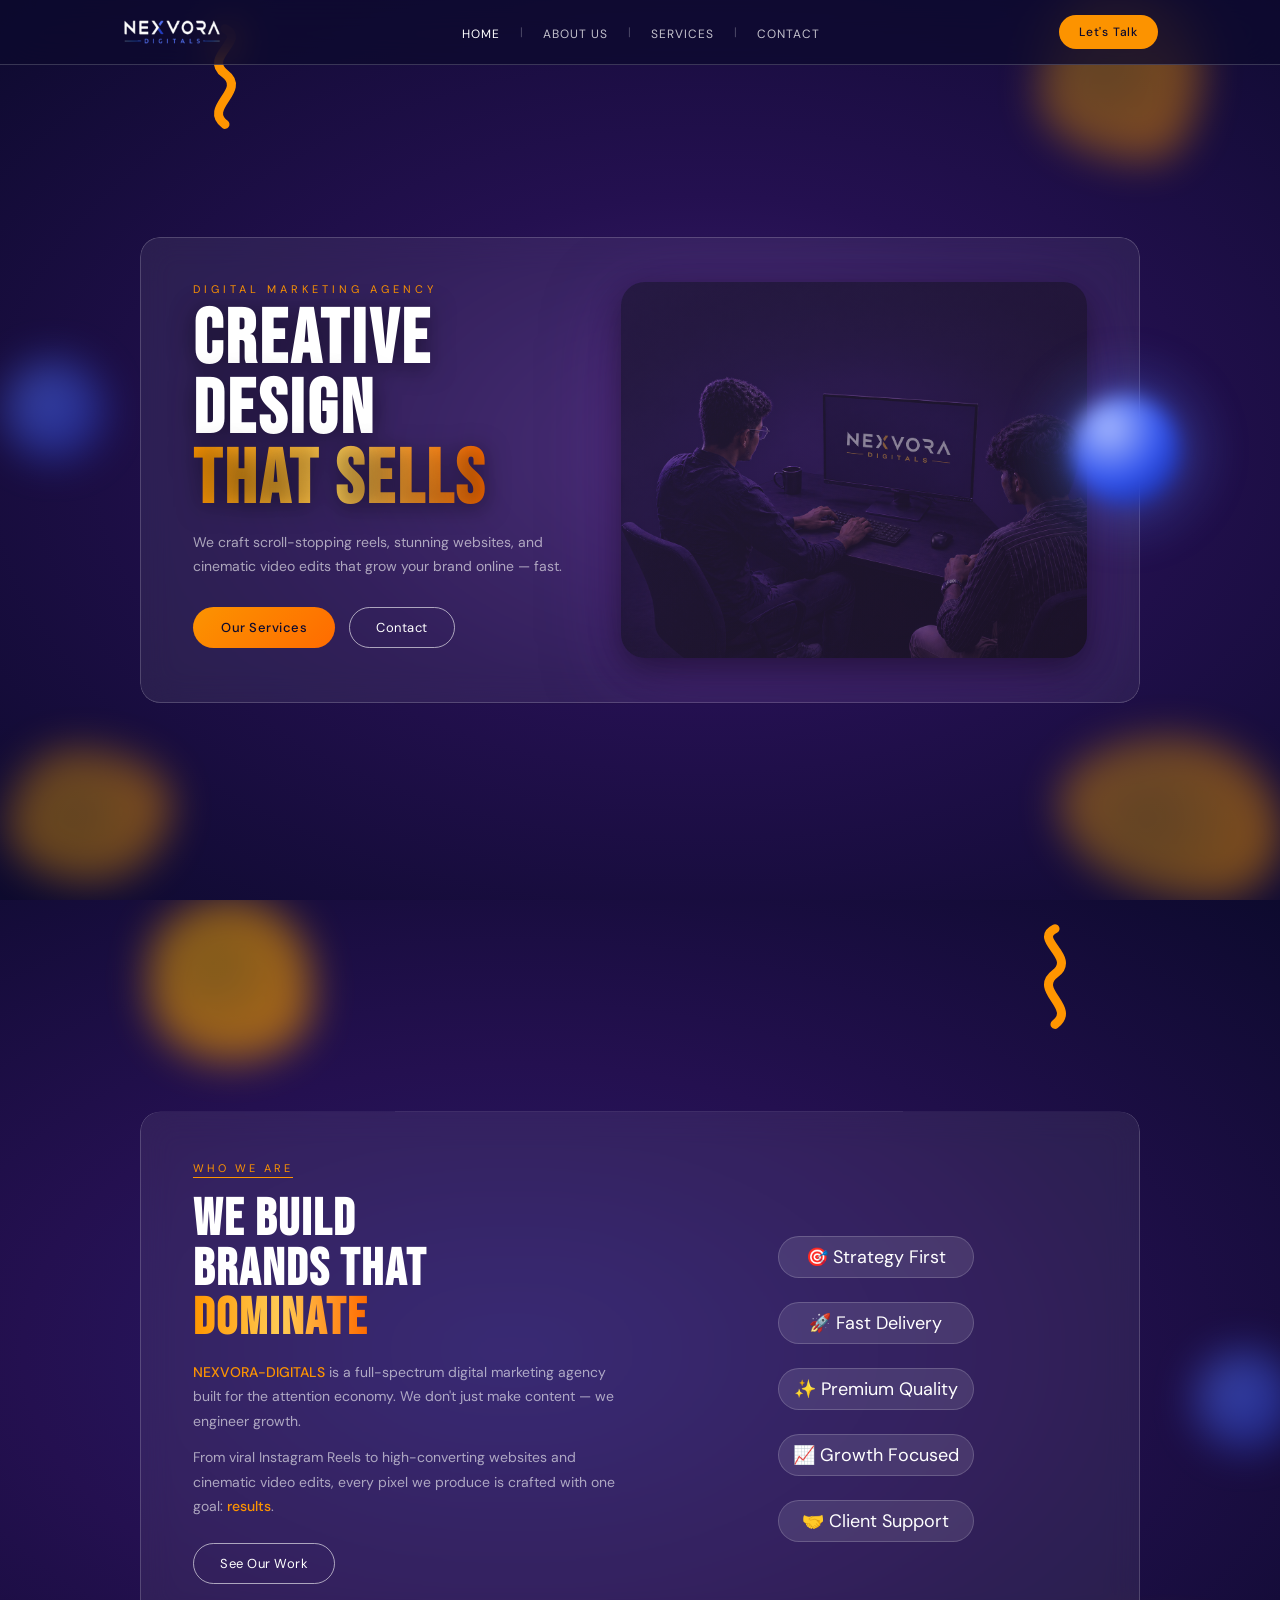
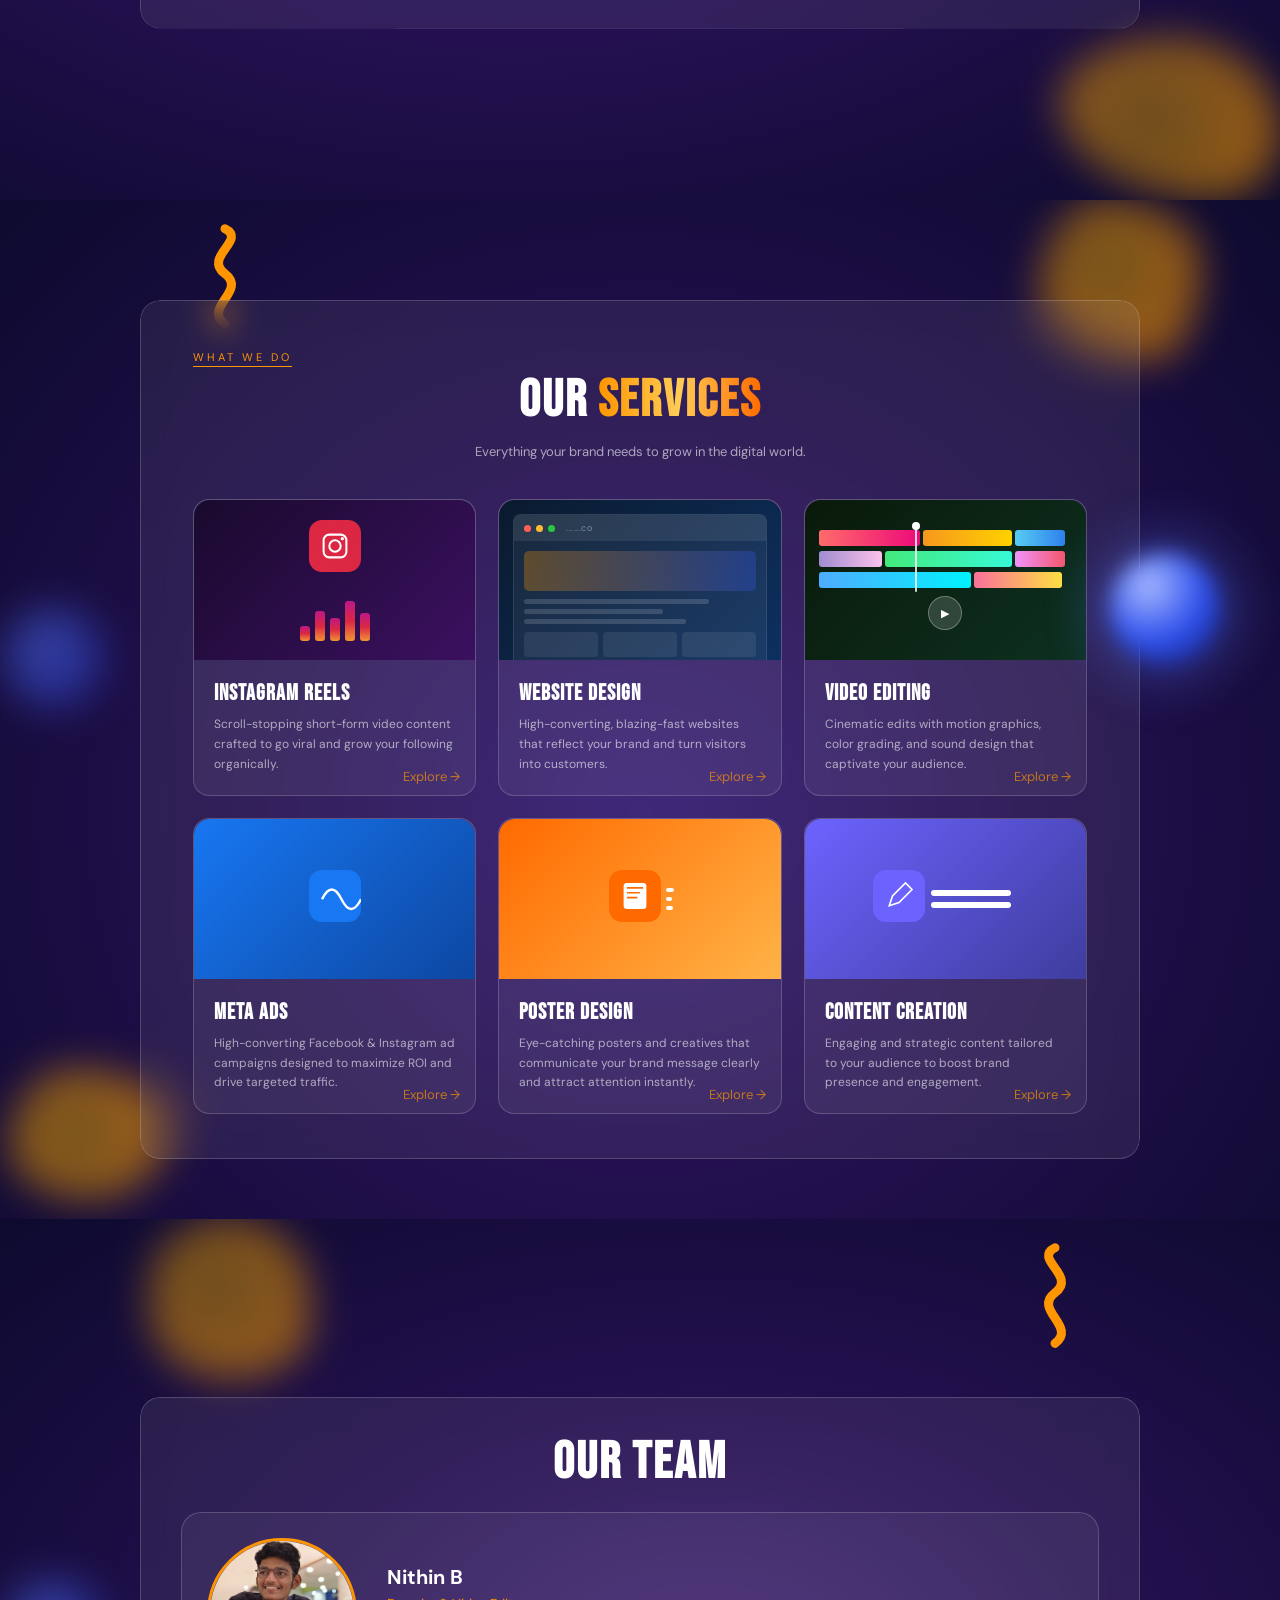
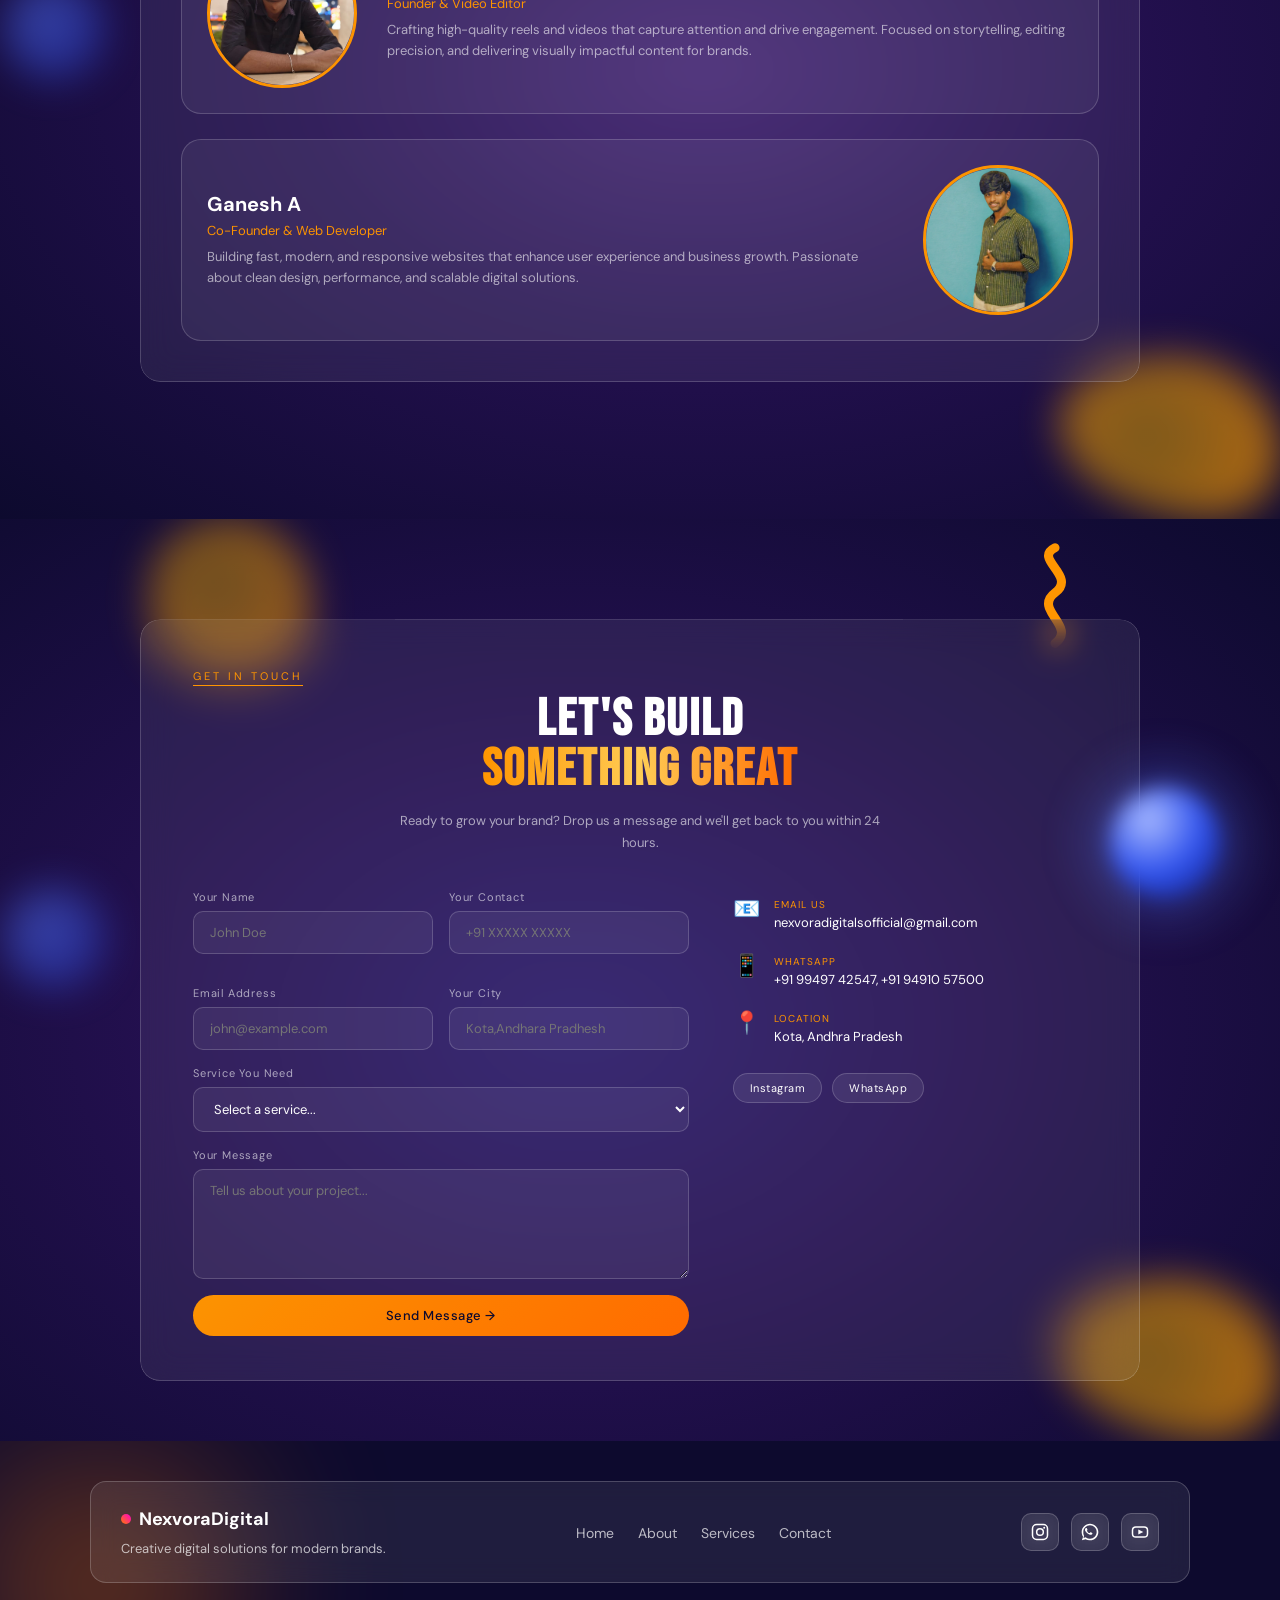
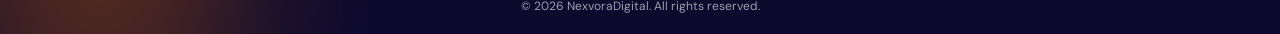
==== commit 615b07e3: "Final Live" ====
--- a/index.html
+++ b/index.html
@@ -4,14 +4,30 @@
 <head>
   <meta charset="UTF-8" />
   <meta name="viewport" content="width=device-width, initial-scale=1.0" />
-  <title>NovaPulse — Digital Marketing Agency</title>
+  <title>NexvoraDigital</title>
   <link
     href="https://fonts.googleapis.com/css2?family=Bebas+Neue&family=DM+Sans:ital,wght@0,300;0,400;0,500;1,300&display=swap"
     rel="stylesheet" />
   <link rel="stylesheet" href="styles.css" />
+
+
+  <!-- Basic favicon -->
+  <link rel="icon" href="/favicon.ico" type="image/x-icon">
+
+  <!-- PNG favicons -->
+  <link rel="icon" type="image/png" sizes="32x32" href="frontend\assests\logo.png">
+  <link rel="icon" type="image/png" sizes="16x16" href="frontend\assests\logo.png">
+
+
+
+  <!-- Optional: theme color -->
+  <meta name="theme-color" content="#0a0a0a">
 </head>
 
 <body>
+
+  <!-- Scroll Progress Bar -->
+  <div class="scroll-progress" id="scrollProgress"></div>
 
   <!-- ========== FIXED NAV ========== -->
   <header class="site-nav">
@@ -31,15 +47,16 @@
     </div>
   </header>
 
+
   <!-- ========== HOME SECTION ========== -->
   <section id="home" class="section home-section">
     <!-- Blobs -->
-    <div class="blob blob-gold-tl"></div>
+    <!-- <div class="blob blob-gold-tl"></div> -->
     <div class="blob blob-gold-tr"></div>
     <div class="blob blob-gold-br"></div>
     <div class="blob blob-gold-bl"></div>
     <div class="blob blob-blue-left"></div>
-    <!-- Squiggle -->
+
     <div class="squiggle">
       <svg viewBox="0 0 80 90" fill="none" xmlns="http://www.w3.org/2000/svg">
         <path d="M40 80 C20 65, 60 50, 40 35 C20 20, 60 5, 40 -5" stroke="#ff9500" stroke-width="8"
@@ -60,6 +77,11 @@
             onclick="document.getElementById('contact').scrollIntoView({behavior:'smooth'})">Contact</button>
         </div>
       </div>
+
+     <div class="image-wrapper">
+  <img src="frontend\assests\Home.png" class="hero-image" />
+</div>
+
       <!-- <div class="home-stats">
         <div class="stat"><span class="stat-num">200+</span><span class="stat-label">Projects Done</span></div>
         <div class="stat-divider"></div>
@@ -88,7 +110,8 @@
       <div class="about-grid">
         <div class="about-left">
           <h2 class="section-title">WE BUILD<br>BRANDS THAT<br><span class="accent-text">DOMINATE</span></h2>
-          <p class="about-body"><em>NEXVORA-DIGITALS</em> is a full-spectrum digital marketing agency built for the attention economy. We
+          <p class="about-body"><em>NEXVORA-DIGITALS</em> is a full-spectrum digital marketing agency built for the
+            attention economy. We
             don't just make content — we engineer growth.</p>
           <p class="about-body" style="margin-top:12px;">From viral Instagram Reels to high-converting websites and
             cinematic video edits, every pixel we produce is crafted with one goal: <em>results</em>.</p>
@@ -100,6 +123,8 @@
             <div class="about-badge ">🎯 Strategy First</div>
             <div class="about-badge ">🚀 Fast Delivery</div>
             <div class="about-badge ">✨ Premium Quality</div>
+            <div class="about-badge">📈 Growth Focused</div>
+            <div class="about-badge">🤝 Client Support</div>
           </div>
         </div>
       </div>
@@ -159,7 +184,7 @@
             <p class="service-sub">Scroll-stopping short-form video content crafted to go viral and grow your following
               organically.</p>
           </div>
-           <a href="frontend/projects/reels.html" class="explore-text">Explore →</a>
+          <a href="frontend/projects/reels.html" class="explore-text">Explore →</a>
         </div>
 
         <!-- Card 2: Websites -->
@@ -228,7 +253,7 @@
             <p class="service-sub">Cinematic edits with motion graphics, color grading, and sound design that captivate
               your audience.</p>
           </div>
-         <a href="frontend/projects/videos.html" class="explore-text">Explore →</a>
+          <a href="frontend/projects/videos.html" class="explore-text">Explore →</a>
         </div>
 
         <!--Meta Ads-->
@@ -321,11 +346,63 @@
               Engaging and strategic content tailored to your audience to boost brand presence and engagement.
             </p>
           </div>
-          <span class="explore-text">Explore →</span>
+          <a href="frontend/projects/content.html" class="explore-text">Explore →</a>
         </div>
       </div>
     </div>
     <div class="orb orb-services"></div>
+  </section>
+  <!--======Our Team Section ====-->
+  <section class="section team-section" id="team">
+    <div class="blob blob-gold-tl" style="opacity:0.6"></div>
+    <div class="blob blob-gold-br" style="opacity:0.7"></div>
+    <div class="blob blob-blue-left" style="opacity:0.5"></div>
+    <div class="squiggle squiggle-right">
+      <svg viewBox="0 0 80 90" fill="none" xmlns="http://www.w3.org/2000/svg">
+        <path d="M40 80 C20 65, 60 50, 40 35 C20 20, 60 5, 40 -5" stroke="#ff9500" stroke-width="8"
+          stroke-linecap="round" fill="none" />
+      </svg>
+    </div>
+
+    <div class="glass-card team-card">
+
+      <h2 class="section-title centered">Our Team</h2>
+
+      <!-- MEMBER 1 -->
+      <div class="team-row">
+
+        <div class="team-avatar">
+          <img src="frontend\assests\Nithin.jpeg" alt="team member" width="100%">
+        </div>
+
+        <div class="team-info">
+          <h3>Nithin B</h3>
+          <p class="role">Founder & Video Editor</p>
+          <p class="desc">Crafting high-quality reels and videos that capture attention and drive engagement.
+            Focused on storytelling, editing precision, and delivering visually impactful content for brands.</p>
+        </div>
+
+      </div>
+
+      <!-- MEMBER 2 (REVERSED) -->
+      <div class="team-row reverse">
+
+        <div class="team-avatar">
+          <img src="frontend\assests\Gani.jpeg" alt="team member">
+        </div>
+
+        <div class="team-info">
+          <h3>Ganesh A</h3>
+          <p class="role"> Co-Founder & Web Developer</p>
+          <p class="desc">Building fast, modern, and responsive websites that enhance user experience and business
+            growth.
+            Passionate about clean design, performance, and scalable digital solutions.</p>
+        </div>
+
+      </div>
+
+    </div>
+
   </section>
 
   <!-- ========== CONTACT SECTION ========== -->
@@ -396,8 +473,7 @@
             <div class="contact-icon">📱</div>
             <div>
               <div class="contact-label">WhatsApp</div>
-              <div class="contact-val">+91 99497 42547</div>
-              <div class="contact-val">+91 94910 57500</div>
+              <div class="contact-val">+91 99497 42547, +91 94910 57500</div>
             </div>
           </div>
           <div class="contact-item">
@@ -408,9 +484,9 @@
             </div>
           </div>
           <div class="contact-socials">
-            <a href="#" class="social-pill">Instagram</a>
-            <a href="#" class="social-pill">WhatsApp</a>
-            <a href="#" class="social-pill">YouTube</a>
+            <a href="https://www.instagram.com/nexvora_digitals_official?igsh=MTR2MzBtbjJlbTNveQ==" target="_blank" class="social-pill">Instagram</a>
+            <a href="https://wa.me/9949742547?text=Hi%20Nexvora%20Digitals,%20I%20am%20interested%20in%20your%20services" target="_blank"
+             class="social-pill">WhatsApp</a>
           </div>
         </div>
       </div>
@@ -442,7 +518,7 @@
       <div class="footer-socials">
 
         <!-- Instagram -->
-        <a href="#" class="social-icon ig">
+        <a href="https://www.instagram.com/nexvora_digitals_official?igsh=MTR2MzBtbjJlbTNveQ==" target="_blank" class="social-icon ig">
           <svg viewBox="0 0 24 24" fill="none">
             <rect x="3" y="3" width="18" height="18" rx="5" stroke="white" stroke-width="1.8" />
             <circle cx="12" cy="12" r="4" stroke="white" stroke-width="1.8" />
@@ -451,8 +527,8 @@
         </a>
 
         <!-- WhatsApp -->
-        
-        <a href="#" class="social-icon wa">
+
+        <a href="https://wa.me/9949742547?text=Hi%20Nexvora%20Digitals,%20I%20am%20interested%20in%20your%20services" target="_blank" class="social-icon wa">
           <svg viewBox="0 0 32 32" fill="none">
             <path fill="white"
               d="M19.11 17.23c-.29-.15-1.7-.84-1.96-.94-.26-.1-.45-.15-.64.15-.19.29-.74.94-.91 1.13-.17.19-.34.22-.63.07-.29-.15-1.23-.45-2.34-1.43-.86-.77-1.44-1.72-1.61-2.01-.17-.29-.02-.45.13-.6.13-.13.29-.34.43-.51.15-.17.19-.29.29-.48.1-.19.05-.36-.02-.51-.07-.15-.64-1.54-.88-2.1-.23-.56-.46-.48-.64-.49h-.55c-.19 0-.51.07-.78.36-.27.29-1.02 1-1.02 2.44 0 1.44 1.05 2.84 1.2 3.04.15.19 2.07 3.16 5.01 4.43.7.3 1.25.48 1.67.62.7.22 1.34.19 1.85.12.56-.08 1.7-.69 1.94-1.35.24-.66.24-1.22.17-1.34-.07-.12-.26-.19-.55-.34z" />
@@ -476,68 +552,69 @@
       © 2026 NexvoraDigital. All rights reserved.
     </div>
   </footer>
-<script src="index.js"></script>
-<script>
-function handleSubmit(btn) {
-
-  // Get the full form container safely
-  const form = btn.closest('form') || btn.parentElement;
-
-  // Get inputs directly (safe order-based since your layout is fixed)
-  const inputs = form.querySelectorAll('.form-input');
-
-  const data = {
-    name: inputs[0]?.value || "",
-    phone: inputs[1]?.value || "",
-    email: inputs[2]?.value || "",
-    city: inputs[3]?.value || "",
-    service: form.querySelector('select')?.value || "",
-    message: form.querySelector('textarea')?.value || ""
-  };
-
-  // Disable button while sending
-  btn.disabled = true;
-  btn.textContent = "Sending...";
-
-  fetch("https://formspree.io/f/xyklqbkj", {
-    method: "POST",
-    headers: {
-      "Content-Type": "application/json",
-      "Accept": "application/json"
-    },
-    body: JSON.stringify(data)
-  })
-  .then(res => {
-    if (res.ok) {
-
-      // Success UI
-      btn.textContent = "✓ Message Sent!";
-      btn.style.background = "linear-gradient(135deg, #43e97b, #38f9d7)";
-      btn.style.color = "#0d0a2e";
-
-      // Reset form safely
-      if (form.tagName === "FORM") form.reset();
-
-      // Restore button after 3 sec
-      setTimeout(() => {
-        btn.textContent = "Send Message →";
-        btn.style.background = "";
-        btn.style.color = "";
-        btn.disabled = false;
-      }, 3000);
-
-    } else {
-      throw new Error("Form submission failed");
+  <script src="index.js"></script>
+  <script>
+    function handleSubmit(btn) {
+
+      // Get the full form container safely
+      const form = btn.closest('form') || btn.parentElement;
+
+      // Get inputs directly (safe order-based since your layout is fixed)
+      const inputs = form.querySelectorAll('.form-input');
+
+      const data = {
+        name: inputs[0]?.value || "",
+        phone: inputs[1]?.value || "",
+        email: inputs[2]?.value || "",
+        city: inputs[3]?.value || "",
+        service: form.querySelector('select')?.value || "",
+        message: form.querySelector('textarea')?.value || ""
+      };
+
+      // Disable button while sending
+      btn.disabled = true;
+      btn.textContent = "Sending...";
+
+      fetch("https://formspree.io/f/xyklqbkj", {
+        method: "POST",
+        headers: {
+          "Content-Type": "application/json",
+          "Accept": "application/json"
+        },
+        body: JSON.stringify(data)
+      })
+        .then(res => {
+          if (res.ok) {
+
+            // Success UI
+            btn.textContent = "✓ Message Sent!";
+            btn.style.background = "linear-gradient(135deg, #43e97b, #38f9d7)";
+            btn.style.color = "#0d0a2e";
+
+            // Reset form safely
+            if (form.tagName === "FORM") form.reset();
+
+            // Restore button after 3 sec
+            setTimeout(() => {
+              btn.textContent = "Send Message →";
+              btn.style.background = "";
+              btn.style.color = "";
+              btn.disabled = false;
+            }, 3000);
+
+          } else {
+            throw new Error("Form submission failed");
+          }
+        })
+        .catch(() => {
+          alert("❌ Error sending message");
+
+          btn.textContent = "Send Message →";
+          btn.disabled = false;
+        });
+
     }
-  })
-  .catch(() => {
-    alert("❌ Error sending message");
-
-    btn.textContent = "Send Message →";
-    btn.disabled = false;
-  });
-}
-</script>
+  </script>
 </body>
 
 </html>
--- a/styles.css
+++ b/styles.css
@@ -1,1173 +1,946 @@
 /* ============================================================
-   NovaPulse Digital — Global Styles
-   ============================================================ */
-
-   :root {
-    --bg-deep:    #0d0a2e;
-    --bg-mid:     #241050;
-    --purple:     #3d1e6e;
-    --gold:       #ff9500d4;
-    --gold-light: #ffcc55dc;
-    --blue-orb:   #3355ee;
-    --white:      #ffffff;
-    --white-60:   rgba(255,255,255,0.6);
-    --white-20:   rgba(255,255,255,0.12);
-    --glass-bg:   rgba(255,255,255,0.07);
-    --glass-border: rgba(255,255,255,0.18);
-    --accent:     #ff9500e2;
-    --font-display: 'Bebas Neue', sans-serif;
-    --font-body:    'DM Sans', sans-serif;
+   Nexvora Digital — Global Styles
+   Scroll-triggered animations · Modern glass reveals · Fully responsive
+   ============================================================ */
+
+:root {
+  --bg-deep:      #0d0a2e;
+  --bg-mid:       #241050;
+  --purple:       #3d1e6e;
+  --gold:         #ff9500fc;
+  --gold-solid:   #ff9500;
+  --gold-light:   #a5780e;
+  --blue-orb:     #3355ee;
+  --white:        #ffffff;
+  --white-60:     rgba(255,255,255,0.6);
+  --white-20:     rgba(255,255,255,0.12);
+  --glass-bg:     rgba(255,255,255,0.07);
+  --glass-border: rgba(255,255,255,0.18);
+  --accent:       #ff9500fd;
+  --font-display: 'Bebas Neue', sans-serif;
+  --font-body:    'DM Sans', sans-serif;
+  --ease-spring:  cubic-bezier(0.22, 1, 0.36, 1);
+  --ease-out:     cubic-bezier(0.16, 1, 0.3, 1);
+}
+
+*, *::before, *::after { margin: 0; padding: 0; box-sizing: border-box; }
+html { scroll-behavior: smooth; }
+body {
+  font-family: var(--font-body);
+  background: var(--bg-deep);
+  color: var(--white);
+  overflow-x: hidden;
+}
+.align-right { margin-right: auto; text-align: right; }
+
+
+/* ============================================================
+   KEYFRAMES
+   ============================================================ */
+@keyframes floatBlob {
+  0%, 100% { transform: translateY(0) rotate(0deg); }
+  33%       { transform: translateY(-14px) rotate(5deg); }
+  66%       { transform: translateY(9px) rotate(-4deg); }
+}
+@keyframes orbFloat {
+  0%, 100% { transform: translateY(-50%) translateX(0); }
+  50%       { transform: translateY(calc(-50% - 12px)) translateX(5px); }
+}
+@keyframes ringPulse {
+  0%, 100% { opacity: 0.25; transform: translate(-50%,-50%) scale(1); }
+  50%       { opacity: 0.55; transform: translate(-50%,-50%) scale(1.07); }
+}
+@keyframes barPulse {
+  from { transform: scaleY(0.6); }
+  to   { transform: scaleY(1); }
+}
+@keyframes navSlideDown {
+  from { opacity: 0; transform: translateY(-100%); }
+  to   { opacity: 1; transform: translateY(0); }
+}
+@keyframes shimmer {
+  0%   { background-position: -200% center; }
+  100% { background-position:  200% center; }
+}
+@keyframes pulseGlow {
+  0%, 100% { box-shadow: 0 0 0  0px rgba(255,149,0,0.5); }
+  50%       { box-shadow: 0 0 0 12px rgba(255,149,0,0); }
+}
+@keyframes glassGlow {
+  0%   { box-shadow: 0 8px 50px rgba(0,0,0,0.35), 0 0  0px  0 rgba(255,149,0,0.00); }
+  35%  { box-shadow: 0 8px 50px rgba(0,0,0,0.35), 0 0 50px 10px rgba(255,149,0,0.20); }
+  100% { box-shadow: 0 8px 50px rgba(0,0,0,0.35), 0 0  0px  0 rgba(255,149,0,0.00); }
+}
+@keyframes contentUp {
+  from { opacity: 0; transform: translateY(20px); filter: blur(4px); }
+  to   { opacity: 1; transform: translateY(0);    filter: blur(0); }
+}
+@keyframes fadeInLeft {
+  from { opacity: 0; transform: translateX(-28px); }
+  to   { opacity: 1; transform: translateX(0); }
+}
+@keyframes fadeInRight {
+  from { opacity: 0; transform: translateX(28px); }
+  to   { opacity: 1; transform: translateX(0); }
+}
+@keyframes fadeInUp {
+  from { opacity: 0; transform: translateY(28px); }
+  to   { opacity: 1; transform: translateY(0); }
+}
+@keyframes scaleIn {
+  from { opacity: 0; transform: scale(0.82); }
+  to   { opacity: 1; transform: scale(1); }
+}
+@keyframes floatBadge {
+  0%, 100% { transform: translateY(0); }
+  50%       { transform: translateY(-7px); }
+}
+@keyframes badgePop {
+  0%  { opacity: 0; transform: scale(0.5) translateY(12px); }
+  65% { transform: scale(1.07) translateY(-3px); }
+  100%{ opacity: 1; transform: scale(1) translateY(0); }
+}
+@keyframes playheadScan {
+  0%, 100% { left: 18%; }
+  50%       { left: 78%; }
+}
+@keyframes waveExpand {
+  0%   { width: 36px;  opacity: 0.9; }
+  100% { width: 110px; opacity: 0.3; }
+}
+@keyframes posterPulse {
+  0%, 100% { opacity: 0.45; }
+  50%       { opacity: 1; }
+}
+@keyframes growBar {
+  from { transform: scaleY(0); }
+  to   { transform: scaleY(1); }
+}
+@keyframes progressShimmer {
+  0%   { background-position: -200% center; }
+  100% { background-position:  200% center; }
+}
+
+
+/* ============================================================
+   SCROLL PROGRESS BAR
+   ============================================================ */
+.scroll-progress {
+  position: fixed;
+  top: 0; left: 0;
+  height: 3px; width: 0%;
+  background: linear-gradient(90deg, var(--gold-solid), #ff6b00, var(--gold-solid));
+  background-size: 200% auto;
+  animation: progressShimmer 2s linear infinite;
+  z-index: 9999;
+  transition: width 0.08s linear;
+  pointer-events: none;
+}
+
+
+/* ============================================================
+   FIXED NAV
+   ============================================================ */
+.site-nav {
+  position: fixed;
+  top: 0; left: 0; right: 0;
+  z-index: 1000;
+  background: rgba(13,10,46,0.75);
+  backdrop-filter: blur(18px);
+  -webkit-backdrop-filter: blur(18px);
+  border-bottom: 1px solid var(--glass-border);
+  transition: box-shadow 0.3s;
+  animation: navSlideDown 0.65s var(--ease-spring) both;
+}
+.nav-inner {
+  max-width: 1100px;
+  margin: 0 auto;
+  padding: 0 32px;
+  height: 64px;
+  display: flex;
+  align-items: center;
+  justify-content: space-between;
+}
+.logo {
+  display: flex; align-items: center; gap: 8px;
+  font-size: 18px; font-weight: bold;
+  animation: fadeInLeft 0.7s var(--ease-out) 0.2s both;
+}
+.logo-dot {
+  width: 10px; height: 10px;
+  background: linear-gradient(45deg, #ff7a00, #ff00cc);
+  border-radius: 50%;
+}
+.nav-links {
+  list-style: none;
+  display: flex; gap: 20px; align-items: center;
+  animation: fadeInUp 0.7s var(--ease-out) 0.35s both;
+}
+.nav-links a {
+  color: rgba(255,255,255,0.75);
+  text-decoration: none;
+  font-size: 12px; letter-spacing: 1px;
+  transition: color 0.2s;
+}
+.nav-links a:hover,
+.nav-links a.active { color: var(--white); }
+.nav-links .sep { color: rgba(255,255,255,0.25); font-size: 12px; }
+.nav-cta {
+  background: var(--gold);
+  color: var(--bg-deep);
+  border: none;
+  padding: 9px 20px;
+  border-radius: 30px;
+  font-family: var(--font-body);
+  font-size: 12px; font-weight: 500; letter-spacing: 0.8px;
+  cursor: pointer;
+  transition: transform 0.2s, box-shadow 0.2s;
+  animation: scaleIn 0.55s var(--ease-spring) 0.5s both;
+}
+.nav-cta:hover {
+  transform: translateY(-2px);
+  box-shadow: 0 6px 20px rgba(255,149,0,0.4);
+}
+
+
+/* Mobile nav overlay */
+
+
+/* ============================================================
+   SECTION BASE
+   ============================================================ */
+.section {
+  position: relative; width: 100%; min-height: 100vh;
+  display: flex; align-items: center; justify-content: center;
+  overflow: hidden; padding: 100px 24px 60px;
+  background: radial-gradient(ellipse at 55% 50%, var(--purple) 0%, var(--bg-mid) 40%, var(--bg-deep) 100%);
+}
+
+
+/* ============================================================
+   BLOBS
+   ============================================================ */
+.blob {
+  position: absolute; border-radius: 50%; filter: blur(20px);
+  animation: floatBlob 7s ease-in-out infinite; pointer-events: none;
+  opacity: 0.5;
+}
+.blob-gold-tl {
+  width: 160px; height: 160px;
+  background: radial-gradient(circle at 40% 40%, var(--gold-light), var(--gold));
+  top: 0px; left: 150px;
+  border-radius: 60% 60% 60% 60% / 50% 60% 40% 50%;
+  animation-duration: 8s; animation-delay: -1s;
+}
+.blob-gold-tr {
+  width: 160px; height: 160px;
+  background: radial-gradient(circle at 40% 40%, var(--gold-light), #ff8c00);
+  top: 0px; right: 80px;
+  border-radius: 40% 60% 30% 70% / 60% 40% 60% 40%;
+  animation-duration: 9s; animation-delay: -3s;
+}
+.blob-gold-br {
+  width: 220px; height: 160px;
+  background: radial-gradient(circle at 40% 50%, var(--gold-light), var(--gold));
+  bottom: 2px; right: 0px;
+  border-radius: 50% 50% 30% 70% / 40% 60% 40% 60%;
+  animation-duration: 10s; animation-delay: -2s;
+}
+.blob-gold-bl {
+  width: 160px; height: 130px;
+  background: radial-gradient(circle at 40% 50%, var(--gold-light), var(--gold));
+  bottom: 20px; left: 10px;
+  border-radius: 40% 60% 50% 50% / 60% 40% 60% 40%;
+  animation-duration: 7.5s; animation-delay: -4s;
+}
+.blob-blue-left {
+  width: 100px; height: 100px;
+  background: radial-gradient(circle at 35% 35%, #5577ff, #1a33cc);
+  top: 40%; left: 4px;
+  animation-duration: 6s; animation-delay: -0.5s;
+}
+.blob-blue-right {
+  width: 100px; height: 100px;
+  background: radial-gradient(circle at 35% 35%, #5577ff, #1a33cc);
+  top: 50%; right: -15px;
+  animation-duration: 6s; animation-delay: -1.5s;
+}
+.squiggle {
+  position: absolute; top: 10px; left: 180px;
+  animation: floatBlob 9s ease-in-out infinite; animation-delay: -2s;
+  pointer-events: none;
+}
+.squiggle svg { width: 90px; height: 150px; }
+.squiggle-right { left: auto; right: 180px; transform: scaleX(-1); }
+
+
+/* ============================================================
+   ORB
+   ============================================================ */
+.orb {
+  position: absolute; width: 110px; height: 110px; filter: blur(10px);
+  left: 80px; top: 50%; transform: translateY(-50%);
+  border-radius: 50%;
+  background: radial-gradient(circle at 35% 30%, #aabbff, var(--blue-orb) 50%, #0a1a88 100%);
+  box-shadow: 0 0 50px 12px rgba(80,120,255,0.4);
+  animation: orbFloat 5.5s ease-in-out infinite;
+  z-index: 6; pointer-events: none;
+}
+.orb::before, .orb::after {
+  content: ''; position: absolute; border-radius: 50%;
+  border: 1px solid rgba(100,150,255,0.3);
+  top: 50%; left: 50%; transform: translate(-50%,-50%);
+  animation: ringPulse 3s ease-in-out infinite;
+}
+.orb::before { width: 150px; height: 150px; }
+.orb::after  { width: 195px; height: 195px; animation-delay: 0.6s; }
+.orb-home     { left: auto; right: 100px; top: 50%; }
+.orb-services { left: auto; right: 60px; top: 40%; }
+.orb-contact  { left: auto; right: 60px; top: 35%; }
+
+
+/* ============================================================
+   GLASS CARD — clip-path scroll reveal
+   ============================================================ */
+.glass-card {
+  position: relative; z-index: 5;
+  width: 100%; max-width: 1000px;
+  border-radius: 20px;
+  background: var(--glass-bg);
+  backdrop-filter: blur(16px); -webkit-backdrop-filter: blur(16px);
+  border: 1px solid transparent;
+  box-shadow: 0 8px 50px rgba(0,0,0,0.35);
+  padding: 44px 52px;
+  /* collapsed to a point — expands when .in-view added by JS */
+  clip-path: inset(48% 48% 48% 48% round 20px);
+  opacity: 0;
+  transition:
+    clip-path   0.75s var(--ease-spring),
+    opacity     0.4s ease,
+    border-color 0.5s ease 0.3s;
+}
+.glass-card.in-view {
+  clip-path: inset(0% 0% 0% 0% round 20px);
+  opacity: 1;
+  border-color: var(--glass-border);
+  animation: glassGlow 1.5s ease 0.1s forwards;
+}
+
+/* Section label animated underline */
+.section-label {
+  position: relative; display: inline-block;
+}
+.section-label::after {
+  content: ''; position: absolute;
+  bottom: -3px; left: 0; height: 1px; width: 0%;
+  background: var(--gold-solid);
+  transition: width 0.7s var(--ease-out) 0.4s;
+}
+.glass-card.in-view .section-label::after { width: 100%; }
+
+/* All children hidden until .content-ready */
+.glass-card > * { opacity: 0; }
+
+.glass-card.content-ready > *:nth-child(1) { animation: contentUp 0.5s var(--ease-spring) 0.00s both; }
+.glass-card.content-ready > *:nth-child(2) { animation: contentUp 0.5s var(--ease-spring) 0.10s both; }
+.glass-card.content-ready > *:nth-child(3) { animation: contentUp 0.5s var(--ease-spring) 0.20s both; }
+.glass-card.content-ready > *:nth-child(4) { animation: contentUp 0.5s var(--ease-spring) 0.30s both; }
+.glass-card.content-ready > *:nth-child(5) { animation: contentUp 0.5s var(--ease-spring) 0.40s both; }
+.glass-card.content-ready > *:nth-child(6) { animation: contentUp 0.5s var(--ease-spring) 0.50s both; }
+.glass-card.content-ready > *:nth-child(7) { animation: contentUp 0.5s var(--ease-spring) 0.60s both; }
+
+
+/* ============================================================
+   COMMON TEXT ELEMENTS
+   ============================================================ */
+.section-label {
+  font-size: 11px; letter-spacing: 3px;
+  color: var(--gold); text-transform: uppercase; margin-bottom: 12px;
+}
+.section-title {
+  font-family: var(--font-display);
+  font-size: 52px; line-height: 0.95;
+  color: var(--white); letter-spacing: 2px; margin-bottom: 16px;
+}
+.section-title.centered { text-align: center; }
+
+/* Shimmer accent */
+.accent-text {
+  background: linear-gradient(90deg, var(--gold-solid), #ffcc55, #ff6b00, #ffcc55, var(--gold-solid));
+  background-size: 200% auto;
+  -webkit-background-clip: text; -webkit-text-fill-color: transparent;
+  background-clip: text;
+  animation: shimmer 3s linear infinite;
+}
+
+.section-sub {
+  text-align: center; font-size: 13px;
+  color: var(--white-60); max-width: 500px;
+  margin: 0 auto 36px; line-height: 1.7;
+}
+.section-dots {
+  position: absolute; bottom: 28px;
+  left: 50%; transform: translateX(-50%);
+  display: flex; gap: 8px; z-index: 10;
+}
+.dot {
+  width: 8px; height: 8px; border-radius: 50%;
+  background: rgba(255,255,255,0.35); cursor: pointer; transition: background 0.2s;
+}
+.dot.active { background: var(--white); }
+
+
+/* ============================================================
+   BUTTONS
+   ============================================================ */
+.btn-primary {
+  background: linear-gradient(135deg, var(--gold), #ff6b00);
+  color: var(--bg-deep); border: none;
+  padding: 12px 28px; border-radius: 30px;
+  font-family: var(--font-body); font-size: 13px; font-weight: 500; cursor: pointer; letter-spacing: 0.5px;
+  transition: transform 0.2s, box-shadow 0.2s;
+  animation: pulseGlow 2.5s ease-in-out 2.5s infinite;
+}
+.btn-primary:hover { transform: translateY(-2px); box-shadow: 0 8px 24px rgba(255,149,0,0.45); }
+.btn-outline {
+  background: transparent; color: var(--white);
+  border: 1.5px solid rgba(255,255,255,0.6);
+  padding: 11px 26px; border-radius: 30px;
+  font-family: var(--font-body); font-size: 13px; cursor: pointer; letter-spacing: 0.5px;
+  transition: background 0.2s, border-color 0.2s;
+}
+.btn-outline:hover { background: rgba(255,255,255,0.12); border-color: var(--white); }
+.btn-full { width: 100%; }
+
+
+/* ============================================================
+   HOME SECTION
+   ============================================================ */
+.home-card { display: flex; flex-direction: row; gap: 36px; }
+.home-tagline { font-size: 11px; letter-spacing: 4px; color: var(--gold); margin-bottom: 10px; }
+.hero-title {
+  font-family: var(--font-display); font-size: 76px; line-height: 0.92;
+  color: var(--white); letter-spacing: 3px; text-shadow: 0 4px 24px rgba(0,0,0,0.5);
+}
+.hero-body { margin-top: 16px; font-size: 14px; color: var(--white-60); max-width: 420px; line-height: 1.7; }
+.hero-btns { display: flex; gap: 14px; margin-top: 28px; flex-wrap: wrap; }
+.home-stats {
+  display: flex; align-items: center; gap: 28px;
+  border-top: 1px solid var(--glass-border); padding-top: 28px;
+}
+.stat { display: flex; flex-direction: column; gap: 4px; }
+.stat-num { font-family: var(--font-display); font-size: 36px; color: var(--gold); letter-spacing: 1px; }
+.stat-label { font-size: 11px; color: var(--white-60); letter-spacing: 0.5px; }
+.stat-divider { width: 1px; height: 40px; background: var(--glass-border); }
+
+.hero-image {
+  width: 500px;
+  height: 100%;
+  border-radius: 20px;
+
+  /* Balanced effect */
+  filter: 
+    brightness(1.0)
+    contrast(0.8)
+    saturate(0.8);
+
+  transition: all 0.4s ease;
+}
+
+
+.image-wrapper::after {
+  content: "";
+  position: absolute;
+  inset: 0;
+
+  background: linear-gradient(
+    135deg,
+    rgba(42, 20, 88, 0.35),   /* light purple */
+    rgba(26, 11, 46, 0.55)    /* deep purple */
+  );
+
+  /* THIS is key */
+  pointer-events: none;
+}
+
+.image-wrapper {
+  position: relative;
+  border-radius: 24px;
+  overflow: hidden;
+
+  /* Premium layered shadow */
+  box-shadow: 
+    0 10px 30px rgba(0, 0, 0, 0.4),
+    0 20px 80px rgba(88, 28, 135, 0.35),
+    inset 0 0 40px rgba(88, 28, 135, 0.25);
+}
+.image-wrapper:hover {
+  transform: translateY(-5px);
+  box-shadow: 
+    0 20px 50px rgba(0, 0, 0, 0.5),
+    0 30px 100px rgba(88, 28, 135, 0.45);
+  transition: all 0.4s ease;
+}
+@media (max-width: 768px) {
+  .image-box {
+    display: none;
   }
-  
-  *, *::before, *::after { margin:0; padding:0; box-sizing:border-box; }
-  
-  html { scroll-behavior: smooth; }
-  
-  body {
-    font-family: var(--font-body);
-    background: var(--bg-deep);
-    color: var(--white);
-    overflow-x: hidden;
+}
+/* ============================================================
+   ABOUT SECTION
+   ============================================================ */
+.about-section {
+  background: radial-gradient(ellipse at 40% 50%, #2a1a6a 0%, var(--bg-mid) 45%, var(--bg-deep) 100%);
+}
+.about-card { padding: 44px 52px; }
+.about-grid { display: grid; grid-template-columns: 1fr 1fr; gap: 48px; align-items: center; margin-top: 8px; }
+.about-body { font-size: 14px; color: var(--white-60); line-height: 1.75; }
+.about-body em { color: var(--gold); font-style: normal; font-weight: 500; }
+.about-right { display: flex; justify-content: center; }
+.about-orb-wrap { display: flex; flex-direction: column; justify-content: space-around; text-align: center; }
+.about-orb {
+  width: 180px; height: 180px; transform: translate(-50%,-50%); border-radius: 50%;
+  background: radial-gradient(circle at 35% 30%, #aabbff, var(--blue-orb) 50%, #0a1a88 100%);
+  box-shadow: 0 0 60px 15px rgba(80,120,255,0.35);
+}
+
+/* Badges */
+.about-badge {
+  background: rgba(255,255,255,0.1); backdrop-filter: blur(10px);
+  border: 1px solid var(--glass-border); border-radius: 30px;
+  padding: 8px 14px; font-size: 18px; margin: 12px;
+  white-space: nowrap; opacity: 0;
+}
+.about-card.content-ready .about-badge:nth-child(1) {
+  animation: badgePop 0.6s var(--ease-spring) 0.10s both, floatBadge 3s ease-in-out 0.8s infinite;
+}
+.about-card.content-ready .about-badge:nth-child(2) {
+  animation: badgePop 0.6s var(--ease-spring) 0.25s both, floatBadge 3s ease-in-out 1.4s infinite;
+}
+.about-card.content-ready .about-badge:nth-child(3) {
+  animation: badgePop 0.6s var(--ease-spring) 0.40s both, floatBadge 3s ease-in-out 2.0s infinite;
+}
+.about-card.content-ready .about-badge:nth-child(4) {
+  animation: badgePop 0.6s var(--ease-spring) 0.55s both,
+             floatBadge 3s ease-in-out 2.6s infinite;
+}
+
+.about-card.content-ready .about-badge:nth-child(5) {
+  animation: badgePop 0.6s var(--ease-spring) 0.70s both,
+             floatBadge 3s ease-in-out 3.2s infinite;
+}
+
+
+/* ============================================================
+   SERVICES SECTION
+   ============================================================ */
+.services-section {
+  background: radial-gradient(ellipse at 50% 60%, #321870 0%, var(--bg-mid) 40%, var(--bg-deep) 100%);
+}
+.services-card { padding: 44px 52px; }
+.services-grid { display: grid; grid-template-columns: repeat(3,1fr); gap: 22px; margin-top: 8px; }
+
+/* Service card scroll stagger */
+.service-card {
+  position: relative;
+  background: rgba(255,255,255,0.06);
+  border: 1px solid var(--glass-border); border-radius: 16px; overflow: hidden;
+  opacity: 0; transform: translateY(30px) scale(0.97);
+  transition:
+    opacity   0.55s var(--ease-spring),
+    transform 0.55s var(--ease-spring),
+    box-shadow 0.3s ease, border-color 0.3s ease;
+}
+.service-card.in-view { opacity: 1; transform: translateY(0) scale(1); }
+.service-card:nth-child(1) { transition-delay: 0.05s; }
+.service-card:nth-child(2) { transition-delay: 0.15s; }
+.service-card:nth-child(3) { transition-delay: 0.25s; }
+.service-card:nth-child(4) { transition-delay: 0.35s; }
+.service-card:nth-child(5) { transition-delay: 0.45s; }
+.service-card:nth-child(6) { transition-delay: 0.55s; }
+.service-card:hover {
+  transform: translateY(-8px) scale(1.02) !important;
+  box-shadow: 0 20px 50px rgba(0,0,0,0.45), 0 0 24px rgba(255,149,0,0.12);
+  border-color: rgba(255,149,0,0.45);
+}
+.featured-card { border-color: rgba(255,149,0,0.5); box-shadow: 0 0 30px rgba(255,149,0,0.15); }
+.featured-badge {
+  position: absolute; top: 14px; right: 14px;
+  background: var(--gold); color: var(--bg-deep);
+  font-size: 9px; font-weight: 500; letter-spacing: 1.5px; padding: 4px 10px; border-radius: 30px;
+}
+
+/* Explore link */
+.explore-text {
+  position: absolute; bottom: 10px; right: 15px;
+  font-size: 13px; color: var(--accent);
+  cursor: pointer; opacity: 0.7; text-decoration: none;
+  transition: opacity 0.25s, letter-spacing 0.25s, transform 0.25s;
+}
+.explore-text:hover { opacity: 1; letter-spacing: 1.2px; transform: translateX(4px); text-shadow: 0 0 8px rgba(255,200,100,0.4); }
+
+/* Service images */
+.service-img-wrap { width: 100%; }
+.service-img {
+  width: 100%; height: 160px;
+  display: flex; align-items: center; justify-content: center;
+  position: relative; overflow: hidden;
+  border-radius: 16px 16px 0 0;
+}
+
+/* Reels */
+.reels-img { background: linear-gradient(135deg, #1a0a2e 0%, #3b1060 100%); flex-direction: column; gap: 14px; }
+.reels-bars { display: flex; align-items: flex-end; gap: 5px; height: 50px; }
+.rbar {
+  width: 10px;
+  background: linear-gradient(to top, #f09433, #dc2743, #bc1888);
+  border-radius: 3px; animation: barPulse 1.2s ease-in-out infinite alternate;
+}
+.rbar:nth-child(1) { animation-delay: 0.0s; }
+.rbar:nth-child(2) { animation-delay: 0.2s; }
+.rbar:nth-child(3) { animation-delay: 0.4s; }
+.rbar:nth-child(4) { animation-delay: 0.1s; }
+.rbar:nth-child(5) { animation-delay: 0.3s; }
+
+/* Website */
+.websites-img { background: linear-gradient(135deg, #0a1a2e 0%, #0d3060 100%); padding: 14px; align-items: flex-start; }
+.browser-mock { width: 100%; background: rgba(255,255,255,0.06); border-radius: 8px; overflow: hidden; border: 1px solid rgba(255,255,255,0.1); }
+.browser-bar { display: flex; align-items: center; gap: 5px; background: rgba(255,255,255,0.08); padding: 7px 10px; }
+.bb-dot { width: 7px; height: 7px; border-radius: 50%; }
+.bb-url { font-size: 9px; color: rgba(255,255,255,0.4); margin-left: 6px; letter-spacing: 0.5px; }
+.browser-content { padding: 10px; }
+.bc-hero { width: 100%; height: 40px; background: linear-gradient(90deg, rgba(255,149,0,0.3), rgba(51,85,238,0.3)); border-radius: 5px; margin-bottom: 8px; }
+.bc-lines { display: flex; flex-direction: column; gap: 5px; margin-bottom: 8px; }
+.bc-line { height: 5px; background: rgba(255,255,255,0.15); border-radius: 3px; }
+.bc-cards { display: flex; gap: 5px; }
+.bc-card { flex: 1; height: 25px; background: rgba(255,255,255,0.08); border-radius: 4px; }
+
+/* Video */
+.video-img { background: linear-gradient(135deg, #0a1a0a 0%, #0d3020 100%); flex-direction: column; gap: 8px; padding: 14px; }
+.video-timeline { width: 100%; display: flex; flex-direction: column; gap: 5px; position: relative; }
+.vt-row { display: flex; gap: 3px; height: 16px; }
+.vt-clip { border-radius: 3px; height: 100%; }
+.vt-playhead {
+  position: absolute; left: 38%; top: -4px; bottom: -4px;
+  width: 2px; background: rgba(255,255,255,0.8); border-radius: 1px;
+  animation: playheadScan 3s ease-in-out infinite;
+}
+.vt-playhead::before {
+  content: ''; position: absolute; top: -4px; left: 50%; transform: translateX(-50%);
+  width: 8px; height: 8px; border-radius: 50%; background: white;
+}
+.play-btn-wrap { display: flex; justify-content: center; }
+.play-btn {
+  width: 34px; height: 34px;
+  background: rgba(255,255,255,0.15); border: 1px solid rgba(255,255,255,0.3);
+  border-radius: 50%; display: flex; align-items: center; justify-content: center;
+  font-size: 11px; cursor: pointer; transition: background 0.2s;
+}
+.play-btn:hover { background: rgba(255,255,255,0.25); }
+
+/* Meta Ads */
+.meta-img { background: linear-gradient(135deg, #1877F2, #0d47a1); }
+.meta-graph { position: absolute; bottom: 10px; display: flex; gap: 5px; }
+.meta-graph .bar {
+  width: 6px; background: white; border-radius: 3px;
+  transform-origin: bottom; transform: scaleY(0);
+}
+.service-card.in-view .meta-graph .bar { animation: growBar 0.7s var(--ease-spring) forwards; }
+.service-card.in-view .meta-graph .bar:nth-child(1) { animation-delay: 0.55s; }
+.service-card.in-view .meta-graph .bar:nth-child(2) { animation-delay: 0.70s; }
+.service-card.in-view .meta-graph .bar:nth-child(3) { animation-delay: 0.85s; }
+.service-card.in-view .meta-graph .bar:nth-child(4) { animation-delay: 1.00s; }
+
+/* Poster */
+.poster-img { background: linear-gradient(135deg, #ff6a00, #ffb347); }
+.poster-lines div { height: 4px; background: white; margin: 5px; border-radius: 2px; animation: posterPulse 2s ease-in-out infinite; }
+.poster-lines div:nth-child(1) { animation-delay: 0.0s; width: 78%; }
+.poster-lines div:nth-child(2) { animation-delay: 0.3s; width: 58%; }
+.poster-lines div:nth-child(3) { animation-delay: 0.6s; width: 68%; }
+
+/* Content */
+.content-img { background: linear-gradient(135deg, #6C63FF, #3f3d9e); }
+.content-waves .wave {
+  width: 80px; height: 6px; background: white; margin: 6px; border-radius: 3px;
+  animation: waveExpand 1.8s ease-in-out infinite alternate;
+}
+.content-waves .wave:nth-child(2) { animation-delay: 0.4s; }
+
+/* Service info */
+.service-info { padding: 20px; }
+.service-heading { font-family: var(--font-display); font-size: 22px; letter-spacing: 1px; margin-bottom: 8px; color: var(--white); }
+.service-sub { font-size: 12px; color: var(--white-60); line-height: 1.65; }
+
+
+/* ============================================================
+   TEAM SECTION
+   ============================================================ */
+
+/* ============================================================
+   TEAM SECTION — SKETCH STYLE
+   ============================================================ */
+
+.team-card {
+  padding: 40px;
+}
+
+/* EACH ROW */
+.team-row {
+  display: flex;
+  align-items: center;
+  gap: 30px;
+
+  background: rgba(255,255,255,0.05);
+  border: 1px solid var(--glass-border);
+  border-radius: 20px;
+
+  padding: 25px;
+  margin-top: 25px;
+}
+
+/* REVERSE SECOND MEMBER */
+.team-row.reverse {
+  flex-direction: row-reverse;
+}
+
+/* CIRCLE IMAGE */
+.team-avatar {
+  width: 150px;
+  height: 150px;
+  border-radius: 50%;
+  overflow: hidden;
+  border: 3px solid var(--gold);
+  flex-shrink: 0;
+}
+
+.team-avatar img {
+  width: 100%;
+  height: 100%;
+  object-fit: cover;
+}
+
+/* TEXT */
+.team-info h3 {
+  font-size: 20px;
+  margin-bottom: 5px;
+}
+
+.team-info .role {
+  color: var(--gold);
+  font-size: 13px;
+  margin-bottom: 8px;
+}
+
+.team-info .desc {
+  font-size: 13px;
+  color: var(--white-60);
+  line-height: 1.6;
+}
+@media (max-width: 600px) {
+
+  .team-row,
+  .team-row.reverse {
+    flex-direction: column;
+    text-align: center;
   }
-  .align-right{
-    margin-right:auto;
-    text-align: right;
-  }
-  /* ============================================================
-     FIXED NAV
-     ============================================================ */
-  .site-nav {
-    position: fixed;
-    top: 0; left: 0; right: 0;
-    z-index: 1000;
-    background: rgba(13,10,46,0.7);
-    backdrop-filter: blur(18px);
-    -webkit-backdrop-filter: blur(18px);
-    border-bottom: 1px solid var(--glass-border);
-    transition: box-shadow 0.3s;
-  }
-  .nav-inner {
-    max-width: 1100px;
-    margin: 0 auto;
-    padding: -5px 32px;
-    display: flex;
-    align-items: center;
-    justify-content: space-between;
-  }
-  .logo {
-    display: flex; align-items: center; 
-   
-  
-  }
- 
-  .nav-links {
-    list-style: none;
-    display: flex; gap: 20px;
-    align-items: center;
-  }
-  .nav-links a {
-    color: rgba(255,255,255,0.75);
-    text-decoration: none;
-    font-size: 12px;
-    letter-spacing: 1px;
-    transition: color 0.2s;
-  }
-  .nav-links a:hover, .nav-links a.active { color: var(--white); }
-  .nav-links .sep { color: rgba(255,255,255,0.25); font-size: 12px; }
-  .nav-cta {
-    background: var(--gold);
-    color: var(--bg-deep);
-    border: none;
-    padding: 9px 20px;
-    border-radius: 30px;
-    font-family: var(--font-body);
-    font-size: 12px;
-    font-weight: 500;
-    letter-spacing: 0.8px;
-    cursor: pointer;
-    transition: transform 0.2s, box-shadow 0.2s;
-  }
-  .nav-cta:hover {
-    transform: translateY(-2px);
-    box-shadow: 0 6px 20px rgba(255,149,0,0.4);
-  }
-  
-  /* ============================================================
-     SECTION BASE
-     ============================================================ */
-  .section {
-    position: relative;
-    width: 100%;
-    min-height: 100vh;
-    display: flex;
-    align-items: center;
-    justify-content: center;
-    overflow: hidden;
-    padding: 100px 24px 60px;
-    background: radial-gradient(ellipse at 55% 50%, var(--purple) 0%, var(--bg-mid) 40%, var(--bg-deep) 100%);
-  }
-  
-  /* ============================================================
-     BLOBS
-     ============================================================ */
-  .blob {
-    position: absolute;
-    border-radius: 50%;
-    filter: blur(3px);
-    animation: floatBlob 7s ease-in-out infinite;
-    pointer-events: none;
-  }
-  .blob-gold-tl {
-    width: 200px; height: 200px;
-    background: radial-gradient(circle at 40% 40%, var(--gold-light), var(--gold));
-    top: -56px; left: 150px;
-    border-radius: 60% 60% 60% 60% / 50% 60% 40% 50%;
-    animation-duration: 8s; animation-delay: -1s;
-  }
-  .blob-gold-tr {
-    width: 160px; height: 160px;
-    background: radial-gradient(circle at 40% 40%, var(--gold-light), #ff8c00);
-    top: -20px; right: 80px;
-    border-radius: 40% 60% 30% 70% / 60% 40% 60% 40%;
-    animation-duration: 9s; animation-delay: -3s;
-  }
-  .blob-gold-br {
-    width: 220px; height: 160px;
-    background: radial-gradient(circle at 40% 50%, var(--gold-light), var(--gold));
-    bottom: -40px; right: -20px;
-    border-radius: 50% 50% 30% 70% / 40% 60% 40% 60%;
-    animation-duration: 10s; animation-delay: -2s;
-  }
-  .blob-gold-bl {
-    width: 160px; height: 130px;
-    background: radial-gradient(circle at 40% 50%, var(--gold-light), var(--gold));
-    bottom: 20px; left: 10px;
-    border-radius: 40% 60% 50% 50% / 60% 40% 60% 40%;
-    animation-duration: 7.5s; animation-delay: -4s;
-  }
-  .blob-blue-left {
-    width: 100px; height: 100px;
-    background: radial-gradient(circle at 35% 35%, #5577ff, #1a33cc);
-    top: 40%; left: -15px;
-    animation-duration: 6s; animation-delay: -0.5s;
-  }
-  .blob-blue-right {
-    width: 100px; height: 100px;
-    background: radial-gradient(circle at 35% 35%, #5577ff, #1a33cc);
-    top: 50%; right: -15px;
-    animation-duration: 6s; animation-delay: -1.5s;
-  }
-  
-  /* Squiggle */
-  .squiggle {
-    position: absolute;
-    top: 10px; left: 180px;
-    animation: floatBlob 9s ease-in-out infinite;
-    animation-delay: -2s;
-    pointer-events: none;
-  }
-  .squiggle svg { width: 90px; height: 100px; }
-  .squiggle-right { left: auto; right: 180px; transform: scaleX(-1); }
-  
-  /* ============================================================
-     GLASS CARD
-     ============================================================ */
-  .glass-card {
-    position: relative;
-    z-index: 5;
-    width: 100%;
-    max-width: 1000px;
-    border-radius: 20px;
-    background: var(--glass-bg);
-    backdrop-filter: blur(16px);
-    -webkit-backdrop-filter: blur(16px);
-    border: 1px solid var(--glass-border);
-    box-shadow: 0 8px 50px rgba(0,0,0,0.35);
-    padding: 44px 52px;
-    opacity: 0;
-    transform: translateY(30px);
-    transition: opacity 0.7s ease, transform 0.8s ease;
-  }
-  .glass-card.in-view { opacity: 1; transform: translateY(0); }
-  
-  /* ============================================================
-     COMMON TEXT ELEMENTS
-     ============================================================ */
-  .section-label {
-    font-size: 11px;
-    letter-spacing: 3px;
-    color: var(--gold);
-    text-transform: uppercase;
-    margin-bottom: 12px;
-  }
-  .section-title {
-    font-family: var(--font-display);
-    font-size: 52px;
-    line-height: 0.95;
-    color: var(--white);
-    letter-spacing: 2px;
-    margin-bottom: 16px;
-  }
-  .section-title.centered { text-align: center; }
-  .accent-text { color: var(--gold); }
-  .section-sub {
-    text-align: center;
-    font-size: 13px;
-    color: var(--white-60);
-    max-width: 500px;
-    margin: 0 auto 36px;
-    line-height: 1.7;
-  }
-  
-  /* Buttons */
-  .btn-primary {
-    background: linear-gradient(135deg, var(--gold), #ff6b00);
-    color: var(--bg-deep);
-    border: none;
-    padding: 12px 28px;
-    border-radius: 30px;
-    font-family: var(--font-body);
-    font-size: 13px;
-    font-weight: 500;
-    cursor: pointer;
-    letter-spacing: 0.5px;
-    transition: transform 0.2s, box-shadow 0.2s;
-  }
-  .btn-primary:hover {
-    transform: translateY(-2px);
-    box-shadow: 0 8px 24px rgba(255,149,0,0.45);
-  }
-  .btn-outline {
-    background: transparent;
-    color: var(--white);
-    border: 1.5px solid rgba(255,255,255,0.6);
-    padding: 11px 26px;
-    border-radius: 30px;
-    font-family: var(--font-body);
-    font-size: 13px;
-    cursor: pointer;
-    letter-spacing: 0.5px;
-    transition: background 0.2s, border-color 0.2s;
-  }
-  .btn-outline:hover {
-    background: rgba(255,255,255,0.12);
-    border-color: var(--white);
-  }
-  .btn-full { width: 100%; }
-  
-  /* Section dots */
-  .section-dots {
-    position: absolute;
-    bottom: 28px;
-    left: 50%; transform: translateX(-50%);
-    display: flex; gap: 8px; z-index: 10;
-  }
-  .dot {
-    width: 8px; height: 8px; border-radius: 50%;
-    background: rgba(255,255,255,0.35);
-    cursor: pointer;
-    transition: background 0.2s;
-  }
-  .dot.active { background: var(--white); }
-  
-  /* Orb */
-  .orb {
-    position: absolute;
-    width: 110px; height: 110px;
-    left: 80px; top: 50%;
-    transform: translateY(-50%);
-    border-radius: 50%;
-    background: radial-gradient(circle at 35% 30%, #aabbff, var(--blue-orb) 50%, #0a1a88 100%);
-    box-shadow: 0 0 50px 12px rgba(80,120,255,0.4);
-    animation: orbFloat 5.5s ease-in-out infinite;
-    z-index: 6;
-    pointer-events: none;
-  }
-  .orb::before, .orb::after {
-    content: '';
-    position: absolute;
-    border-radius: 50%;
-    border: 1px solid rgba(100,150,255,0.3);
-    top: 50%; left: 50%;
-    transform: translate(-50%,-50%);
-    animation: ringPulse 3s ease-in-out infinite;
-  }
-  .orb::before { width: 150px; height: 150px; }
-  .orb::after  { width: 195px; height: 195px; animation-delay: 0.6s; }
-   .orb-home { left: auto; right: 100px; top: 50%; }
-  
-  /* ============================================================
-     HOME SECTION
-     ============================================================ */
-  .home-card {
-    display: flex;
-    flex-direction: column;
-    gap: 36px;
-  }
-  .home-tagline {
-    font-size: 11px;
-    letter-spacing: 4px;
-    color: var(--gold);
+
+  .team-avatar {
     margin-bottom: 10px;
   }
-  .hero-title {
-    font-family: var(--font-display);
-    font-size: 76px;
-    line-height: 0.92;
-    color: var(--white);
-    letter-spacing: 3px;
-    text-shadow: 0 4px 24px rgba(0,0,0,0.5);
+}
+.team-row:hover {
+  transform: translateY(-5px);
+  box-shadow: 0 10px 30px rgba(0,0,0,0.4);
+}
+
+
+/* ============================================================
+   CONTACT SECTION
+   ============================================================ */
+.contact-section {
+  background: radial-gradient(ellipse at 45% 55%, #2a1a6a 0%, var(--bg-mid) 40%, var(--bg-deep) 100%);
+}
+.contact-card { padding: 44px 52px; }
+.contact-grid { display: grid; grid-template-columns: 1.4fr 1fr; gap: 44px; align-items: start; margin-top: 8px; }
+.form-row { display: grid; grid-template-columns: 1fr 1fr; gap: 16px; }
+.form-group { display: flex; flex-direction: column; gap: 7px; margin-bottom: 16px; }
+.form-group label { font-size: 11px; letter-spacing: 0.8px; color: var(--white-60); }
+.form-input {
+  background: rgba(255,255,255,0.06); border: 1px solid var(--glass-border);
+  border-radius: 10px; color: var(--white); font-family: var(--font-body); font-size: 13px;
+  padding: 12px 16px; outline: none; width: 100%;
+  transition: border-color 0.25s, box-shadow 0.25s, background 0.25s;
+}
+.form-input:focus { border-color: var(--gold-solid); box-shadow: 0 0 0 3px rgba(255,149,0,0.14); background: rgba(255,255,255,0.1); }
+.form-input option { background: var(--bg-deep); color: var(--white); }
+.form-textarea { resize: vertical; min-height: 110px; }
+.contact-info { display: flex; flex-direction: column; gap: 24px; padding-top: 8px; }
+.contact-item { display: flex; align-items: flex-start; gap: 14px; }
+.contact-icon { font-size: 22px; line-height: 1; }
+.contact-label { font-size: 10px; letter-spacing: 1px; color: var(--gold); text-transform: uppercase; margin-bottom: 3px; }
+.contact-val { font-size: 13px; color: var(--white); }
+.contact-socials { display: flex; gap: 10px; flex-wrap: wrap; margin-top: 4px; }
+.social-pill {
+  background: rgba(255,255,255,0.08); border: 1px solid var(--glass-border);
+  color: var(--white); text-decoration: none; font-size: 11px; letter-spacing: 0.5px;
+  padding: 7px 16px; border-radius: 30px;
+  transition: background 0.25s, border-color 0.25s, transform 0.25s, box-shadow 0.25s;
+}
+.social-pill:hover {
+  background: rgba(255,149,0,0.15); border-color: rgba(255,149,0,0.5);
+  transform: translateY(-2px); box-shadow: 0 6px 16px rgba(255,149,0,0.18);
+}
+
+
+/* ============================================================
+   FOOTER
+   ============================================================ */
+.site-footer {
+  position: relative; padding: 40px 20px 20px;
+  color: white; overflow: hidden;
+  opacity: 0; transform: translateY(20px);
+  transition: opacity 0.7s ease, transform 0.7s ease;
+}
+.site-footer.in-view { opacity: 1; transform: translateY(0); }
+.footer-glow {
+  position: absolute; width: 300px; height: 300px; opacity: 0.5;
+  background: radial-gradient(circle, #ff7a00, transparent);
+  filter: blur(80px); bottom: -100px; left: -50px; z-index: 0;
+}
+.footer-inner {
+  position: relative; z-index: 1;
+  max-width: 1100px; margin: 0 auto;
+  display: flex; justify-content: space-between; align-items: center; flex-wrap: wrap; gap: 20px;
+  padding: 25px 30px; border-radius: 16px;
+  background: rgba(255,255,255,0.08); backdrop-filter: blur(12px);
+  border: 1px solid rgba(255,255,255,0.2);
+}
+.footer-left { display: flex; flex-direction: column; gap: 4px; }
+.footer-tag { font-size: 13px; opacity: 0.7; margin-top: 5px; }
+.footer-links a {
+  margin: 0 10px; font-size: 14px; text-decoration: none; color: white; opacity: 0.7;
+  transition: opacity 0.25s, text-shadow 0.25s;
+}
+.footer-links a:hover { opacity: 1; text-shadow: 0 0 10px rgba(255,255,255,0.5); }
+.footer-socials { display: flex; align-items: center; gap: 12px; }
+.social-icon {
+  width: 38px; height: 38px; border-radius: 10px;
+  display: flex; align-items: center; justify-content: center;
+  background: rgba(255,255,255,0.08); backdrop-filter: blur(10px);
+  border: 1px solid rgba(255,255,255,0.2);
+  transition: transform 0.25s var(--ease-spring), box-shadow 0.25s;
+  text-decoration: none;
+}
+.social-icon svg { width: 20px; height: 20px; }
+.social-icon:hover { transform: translateY(-4px) scale(1.05); }
+.social-icon.ig:hover { box-shadow: 0 0 15px rgba(255,0,150,0.6); }
+.social-icon.wa:hover { box-shadow: 0 0 15px rgba(37,211,102,0.6); }
+.social-icon.yt:hover { box-shadow: 0 0 15px rgba(255,0,0,0.6); }
+.footer-bottom { text-align: center; margin-top: 15px; font-size: 12px; opacity: 0.6; }
+
+
+/* ============================================================
+   RESPONSIVE — TABLET  601px – 900px
+   ============================================================ */
+@media (min-width: 601px) and (max-width: 900px) {
+
+  /* Nav: hide links, show hamburger */
+  .nav-links { display: none; }
+.nav-cta { display: block; }
+  .section { padding: 88px 20px 48px; min-height: auto; }
+
+  /* Glass card: comfortable tablet padding */
+  .glass-card,
+  .about-card,
+  .services-card,
+  .contact-card { padding: 32px 28px; }
+
+  /* Hero */
+  .hero-title { font-size: 56px; }
+  .section-title { font-size: 38px; }
+
+  /* About: keep 2 columns, smaller gap */
+  .about-grid { grid-template-columns: 1fr 1fr; gap: 28px; }
+  .about-right { display: flex; }
+
+  /* Services: 2 col grid on tablet */
+  .services-grid { grid-template-columns: repeat(2,1fr); gap: 16px; }
+
+  /* Contact: single col */
+  .contact-grid { grid-template-columns: 1fr; gap: 28px; }
+  .form-row { grid-template-columns: 1fr 1fr; }
+
+  /* Reduce decorative elements */
+  .orb     { display: none; }
+  .squiggle{ display: none; }
+  .blob    { opacity: 0.45 !important; }
+
+  /* Footer */
+  .footer-inner { flex-direction: column; text-align: center; gap: 16px; padding: 20px 16px; }
+  .footer-links { display: flex; flex-wrap: wrap; justify-content: center; }
+  .footer-socials { justify-content: center; }
+}
+
+
+/* ============================================================
+   RESPONSIVE — MOBILE  ≤ 600px
+   ============================================================ */
+@media (max-width: 600px) {
+
+  .nav-links { display: none; }
+.nav-cta { display: block; }
+
+  .section { padding: 76px 10px 36px; min-height: auto; }
+
+  /* ── Glass: tight padding + near-zero side margin ── */
+  .glass-card,
+  .about-card,
+  .services-card,
+  .contact-card {
+    padding: 18px 14px;
+    margin: 0 2px;
+    border-radius: 14px;
   }
-  .hero-body {
-    margin-top: 16px;
-    font-size: 14px;
-    color: var(--white-60);
-    max-width: 420px;
-    line-height: 1.7;
-  }
-  .hero-btns {
-    display: flex; gap: 14px;
-    margin-top: 28px;
-    flex-wrap: wrap;
-  }
-  .home-stats {
-    display: flex;
-    align-items: center;
-    gap: 28px;
-    border-top: 1px solid var(--glass-border);
-    padding-top: 28px;
-  }
-  .stat { display: flex; flex-direction: column; gap: 4px; }
-  .stat-num {
-    font-family: var(--font-display);
-    font-size: 36px;
-    color: var(--gold);
-    letter-spacing: 1px;
-  }
-  .stat-label { font-size: 11px; color: var(--white-60); letter-spacing: 0.5px; }
-  .stat-divider {
-    width: 1px; height: 40px;
-    background: var(--glass-border);
-  }
-  
-  /* ============================================================
-     ABOUT SECTION
-     ============================================================ */
-  .about-section {
-    background: radial-gradient(ellipse at 40% 50%, #2a1a6a 0%, var(--bg-mid) 45%, var(--bg-deep) 100%);
-  }
-  .about-card { padding: 44px 52px; }
-  .about-grid {
-    display: grid;
-    grid-template-columns: 1fr 1fr;
-    gap: 48px;
-    align-items: center;
-    margin-top: 8px;
-  }
-  .about-body {
-    font-size: 14px;
-    color: var(--white-60);
-    line-height: 1.75;
-  }
-  .about-body em { color: var(--gold); font-style: normal; font-weight: 500; }
-  .about-right { display: flex; justify-content: center; }
-  .about-orb-wrap {
-    display: flex;
-    flex-direction: column;
-    justify-content: space-around;
-    text-align: center;
-  
-  }
-  .about-orb {
-    width: 180px; height: 180px;
-    transform: translate(-50%,-50%);
-    border-radius: 50%;
-    background: radial-gradient(circle at 35% 30%, #aabbff, var(--blue-orb) 50%, #0a1a88 100%);
-    box-shadow: 0 0 60px 15px rgba(80,120,255,0.35);
-    
-  }
-  .about-badge {
-    background: rgba(255,255,255,0.1);
-    backdrop-filter: blur(10px);
-    border: 1px solid var(--glass-border);
-    border-radius: 30px;
-    padding: 8px 14px;
-    font-size: 12px;
-    margin: 10px;
-    white-space: nowrap;
-  }
- 
-  
-  /* ============================================================
-     SERVICES SECTION
-     ============================================================ */
-  .services-section {
-    background: radial-gradient(ellipse at 50% 60%, #321870 0%, var(--bg-mid) 40%, var(--bg-deep) 100%);
-  }
-  .services-card { padding: 44px 52px; }
-  .orb-services { left: auto; right: 60px; top: 40%; }
-  .services-grid {
-    display: grid;
-    grid-template-columns: repeat(3, 1fr);
-    gap: 22px;
-    margin-top: 8px;
-  }
-  
-  /* Service Card */
-  .service-card {
-    position: relative;
-    background: rgba(255,255,255,0.06);
-    border: 1px solid var(--glass-border);
-    border-radius: 16px;
-    overflow: hidden;
-    transition: transform 0.3s, box-shadow 0.3s, border-color 0.3s;
-    opacity: 0;
-    transform: translateY(24px);
-  }
-  .service-card.in-view { opacity: 1; transform: translateY(0); }
-  .service-card:nth-child(2) { transition-delay: 0.15s; }
-  .service-card:nth-child(3) { transition-delay: 0.3s; }
-  .service-card:hover {
-    transform: translateY(-6px);
-    box-shadow: 0 20px 50px rgba(0,0,0,0.4);
-    border-color: rgba(255,149,0,0.4);
-  }
-  .featured-card {
-    border-color: rgba(255,149,0,0.5);
-    box-shadow: 0 0 30px rgba(255,149,0,0.15);
-  }
-  .featured-badge {
-    position: absolute;
-    top: 14px; right: 14px;
-    background: var(--gold);
-    color: var(--bg-deep);
-    font-size: 9px;
-    font-weight: 500;
-    letter-spacing: 1.5px;
-    padding: 4px 10px;
-    border-radius: 30px;
-  }
-  
-  /* Service image area */
-  .service-img-wrap { width: 100%; }
-  .service-img {
-    width: 100%;
-    height: 180px;
-    display: flex;
-    align-items: center;
-    justify-content: center;
-    position: relative;
-    overflow: hidden;
-  }
-  /* Make card relative for positioning */
-.service-card {
-  position: relative;
-}
-
-/* Text button */
-.explore-text {
-  position: absolute;
-  bottom: 10px;
-  right: 15px;
-  top:auto;
-  font-size: 13px;
-  color: var(--accent);
-  cursor: pointer;
-  opacity: 0.7;
-  text-decoration: none;
-
-  transition: 0.3s;
-}
-
-/* Hover effect */
-.explore-text:hover {
-  opacity: 1;
-  letter-spacing: 1px;
-  text-shadow: 0 0 8px rgba(255,255,255,0.6);
-}
-  /* Reels image */
-  .reels-img {
-    background: linear-gradient(135deg, #1a0a2e 0%, #3b1060 100%);
-    flex-direction: column;
-    gap: 14px;
-  }
-  .reels-bars {
-    display: flex; align-items: flex-end; gap: 5px; height: 50px;
-  }
-  .rbar {
-    width: 10px;
-    background: linear-gradient(to top, #f09433, #dc2743, #bc1888);
-    border-radius: 3px;
-    animation: barPulse 1.2s ease-in-out infinite alternate;
-  }
-  .rbar:nth-child(1) { animation-delay: 0s; }
-  .rbar:nth-child(2) { animation-delay: 0.2s; }
-  .rbar:nth-child(3) { animation-delay: 0.4s; }
-  .rbar:nth-child(4) { animation-delay: 0.1s; }
-  .rbar:nth-child(5) { animation-delay: 0.3s; }
-  
-  /* Website image */
-  .websites-img {
-    background: linear-gradient(135deg, #0a1a2e 0%, #0d3060 100%);
-    padding: 14px;
-    align-items: flex-start;
-  }
-  .browser-mock {
-    width: 100%;
-    background: rgba(255,255,255,0.06);
-    border-radius: 8px;
-    overflow: hidden;
-    border: 1px solid rgba(255,255,255,0.1);
-  }
-  .browser-bar {
-    display: flex; align-items: center; gap: 5px;
-    background: rgba(255,255,255,0.08);
-    padding: 7px 10px;
-  }
-  .bb-dot { width: 7px; height: 7px; border-radius: 50%; }
-  .bb-url {
-    font-size: 9px;
-    color: rgba(255,255,255,0.4);
-    margin-left: 6px;
-    letter-spacing: 0.5px;
-  }
-  .browser-content { padding: 10px; }
-  .bc-hero {
-    width: 100%; height: 40px;
-    background: linear-gradient(90deg, rgba(255,149,0,0.3), rgba(51,85,238,0.3));
-    border-radius: 5px;
-    margin-bottom: 8px;
-  }
-  .bc-lines { display: flex; flex-direction: column; gap: 5px; margin-bottom: 8px; }
-  .bc-line {
-    height: 5px;
-    background: rgba(255,255,255,0.15);
-    border-radius: 3px;
-  }
-  .bc-cards { display: flex; gap: 5px; }
-  .bc-card {
-    flex: 1; height: 25px;
-    background: rgba(255,255,255,0.08);
-    border-radius: 4px;
-  }
-  
-  /* Video image */
-  .video-img {
-    background: linear-gradient(135deg, #0a1a0a 0%, #0d3020 100%);
-    flex-direction: column;
-    gap: 8px;
-    padding: 14px;
-  }
-  .video-timeline {
-    width: 100%;
-    display: flex;
-    flex-direction: column;
-    gap: 5px;
-    position: relative;
-  }
-  .vt-row {
-    display: flex; gap: 3px; height: 16px;
-  }
-  .vt-clip {
-    border-radius: 3px;
-    height: 100%;
-  }
-  .vt-playhead {
-    position: absolute;
-    left: 38%;
-    top: -4px; bottom: -4px;
-    width: 2px;
-    background: rgba(255,255,255,0.8);
-    border-radius: 1px;
-  }
-  .vt-playhead::before {
-    content: '';
-    position: absolute;
-    top: -4px; left: 50%;
-    transform: translateX(-50%);
-    width: 8px; height: 8px;
-    border-radius: 50%;
-    background: white;
-  }
-  .play-btn-wrap {
-    display: flex; justify-content: center;
-  }
-  .play-btn {
-    width: 34px; height: 34px;
-    background: rgba(255,255,255,0.15);
-    border: 1px solid rgba(255,255,255,0.3);
-    border-radius: 50%;
-    display: flex; align-items: center; justify-content: center;
-    font-size: 11px;
-    cursor: pointer;
-    transition: background 0.2s;
-  }
-  .play-btn:hover { background: rgba(255,255,255,0.25); }
-  
-  /* Service info */
-  .service-info { padding: 20px; }
-  .service-heading {
-    font-family: var(--font-display);
-    font-size: 22px;
-    letter-spacing: 1px;
-    margin-bottom: 8px;
-    color: var(--white);
-  }
-  .service-sub {
-    font-size: 12px;
-    color: var(--white-60);
-    line-height: 1.65;
-  }
-
-  /* Common image styles */
-.service-img {
-  position: relative;
-  height: 160px;
-  border-radius: 16px;
-  display: flex;
-  align-items: center;
-  justify-content: center;
-  overflow: hidden;
-}
-
-/* Meta Ads */
-.meta-img {
-  background: linear-gradient(135deg, #1877F2, #0d47a1);
-}
-.meta-graph {
-  position: absolute;
-  bottom: 10px;
-  display: flex;
-  gap: 5px;
-}
-.meta-graph .bar {
-  width: 6px;
-  background: white;
-  border-radius: 3px;
-}
-
-/* Poster */
-.poster-img {
-  background: linear-gradient(135deg, #ff6a00, #ffb347);
-}
-.poster-lines div {
-  height: 4px;
-  background: white;
-  margin: 5px;
-  border-radius: 2px;
-}
-
-/* Content */
-.content-img {
-  background: linear-gradient(135deg, #6C63FF, #3f3d9e);
-}
-.content-waves .wave {
-  width: 80px;
-  height: 6px;
-  background: white;
-  margin: 6px;
-  border-radius: 3px;
-}
-  
-  /* ============================================================
-     CONTACT SECTION
-     ============================================================ */
-  .contact-section {
-    background: radial-gradient(ellipse at 45% 55%, #2a1a6a 0%, var(--bg-mid) 40%, var(--bg-deep) 100%);
-  }
-  .contact-card { padding: 44px 52px; }
-  .orb-contact { left: auto; right: 60px; top: 35%; }
-  .contact-grid {
-    display: grid;
-    grid-template-columns: 1.4fr 1fr;
-    gap: 44px;
-    align-items: start;
-    margin-top: 8px;
-  }
-  .form-row { display: grid; grid-template-columns: 1fr 1fr; gap: 16px; }
-  .form-group { display: flex; flex-direction: column; gap: 7px; margin-bottom: 16px; }
-  .form-group label { font-size: 11px; letter-spacing: 0.8px; color: var(--white-60); }
-  .form-input {
-    background: rgba(255,255,255,0.06);
-    border: 1px solid var(--glass-border);
-    border-radius: 10px;
-    color: var(--white);
-    font-family: var(--font-body);
-    font-size: 13px;
-    padding: 12px 16px;
-    outline: none;
-    transition: border-color 0.2s;
-    width: 100%;
-  }
-  .form-input:focus { border-color: var(--gold); }
-  .form-input option { background: var(--bg-deep); color: var(--white); }
-  .form-textarea { resize: vertical; min-height: 110px; }
-  .contact-info {
-    display: flex;
-    flex-direction: column;
-    gap: 24px;
-    padding-top: 8px;
-  }
-  .contact-item {
-    display: flex; align-items: flex-start; gap: 14px;
-  }
-  .contact-icon { font-size: 22px; line-height: 1; }
-  .contact-label {
-    font-size: 10px;
-    letter-spacing: 1px;
-    color: var(--gold);
-    text-transform: uppercase;
-    margin-bottom: 3px;
-  }
-  .contact-val { font-size: 13px; color: var(--white); }
-  .contact-socials { display: flex; gap: 10px; flex-wrap: wrap; margin-top: 4px; }
-  .social-pill {
-    background: rgba(255,255,255,0.08);
-    border: 1px solid var(--glass-border);
-    color: var(--white);
-    text-decoration: none;
-    font-size: 11px;
-    letter-spacing: 0.5px;
-    padding: 7px 16px;
-    border-radius: 30px;
-    transition: background 0.2s, border-color 0.2s;
-  }
-  .social-pill:hover {
-    background: rgba(255,149,0,0.15);
-    border-color: rgba(255,149,0,0.5);
-  }
-  
-  /* ============================================================
-     FOOTER
-     ============================================================ */
-  .site-footer {
-    background: rgba(0,0,0,0.4);
-    border-top: 1px solid var(--glass-border);
-    padding: 20px 32px;
-  }
-  .footer-inner {
-    max-width: 1100px;
-    margin: 0 auto;
-    display: flex;
-    align-items: center;
-    justify-content: space-between;
-    font-size: 12px;
-    color: var(--white-60);
-  }
-  /* Social icons container */
-.footer-socials {
-  display: flex;
-  align-items: center;
-  gap: 12px;
-}
-
-/* Base icon style */
-.social-icon {
-  width: 38px;
-  height: 38px;
-  border-radius: 10px;
-
-  display: flex;
-  align-items: center;
-  justify-content: center;
-
-  background: rgba(255,255,255,0.08);
-  backdrop-filter: blur(10px);
-  border: 1px solid rgba(255,255,255,0.2);
-
-  transition: 0.3s;
-}
-
-.social-icon svg {
-  width: 20px;
-  height: 20px;
-}
-
-/* Hover glow effects */
-.social-icon:hover {
-  transform: translateY(-4px) scale(1.05);
-}
-
-/* Platform-specific glow */
-.social-icon.ig:hover {
-  box-shadow: 0 0 15px rgba(255, 0, 150, 0.6);
-}
-
-.social-icon.wa:hover {
-  box-shadow: 0 0 15px rgba(37, 211, 102, 0.6);
-}
-
-.social-icon.yt:hover {
-  box-shadow: 0 0 15px rgba(255, 0, 0, 0.6);
-}
-/* Footer base */
-.site-footer {
-  position: relative;
-  margin-top: 80px;
-  padding: 40px 20px 20px;
-  color: white;
-  overflow: hidden;
-}
-
-/* Glow background */
-.footer-glow {
-  position: absolute;
-  width: 300px;
-  height: 300px;
-  background: radial-gradient(circle, #ff7a00, transparent);
-  filter: blur(80px);
-  bottom: -100px;
-  right: -50px;
-  z-index: 0;
-}
-
-/* Glass container */
-.footer-inner {
-  position: relative;
-  z-index: 1;
-
-  display: flex;
-  justify-content: space-between;
-  align-items: center;
-  flex-wrap: wrap;
-  gap: 20px;
-
-  padding: 25px 30px;
-  border-radius: 16px;
-
-  background: rgba(255, 255, 255, 0.08);
-  backdrop-filter: blur(12px);
-  border: 1px solid rgba(255,255,255,0.2);
-}
-
-/* Logo */
-.logo {
-  font-size: 18px;
-  font-weight: bold;
-  display: flex;
-  align-items: center;
-  gap: 8px;
-}
-
-.logo-dot {
-  width: 10px;
-  height: 10px;
-  background: linear-gradient(45deg, #ff7a00, #ff00cc);
-  border-radius: 50%;
-}
-
-/* Tagline */
-.footer-tag {
-  font-size: 13px;
-  opacity: 0.7;
-  margin-top: 5px;
-}
-
-/* Links */
-.footer-links a {
-  margin: 0 10px;
-  font-size: 14px;
-  text-decoration: none;
-  color: white;
-  opacity: 0.7;
-  transition: 0.3s;
-}
-
-.footer-links a:hover {
-  opacity: 1;
-  text-shadow: 0 0 10px rgba(255,255,255,0.5);
-}
-
-/* Social dots (minimal style like your UI) */
-.footer-socials span {
-  display: inline-block;
-  width: 10px;
-  height: 10px;
-  margin: 0 6px;
-  border-radius: 50%;
-  background: white;
-  opacity: 0.6;
-  transition: 0.3s;
-}
-
-.footer-socials span:hover {
-  transform: scale(1.4);
-  opacity: 1;
-}
-
-/* Bottom text */
-.footer-bottom {
-  text-align: center;
-  margin-top: 15px;
-  font-size: 12px;
-  opacity: 0.6;
-}
-  /* ============================================================
-     KEYFRAME ANIMATIONS
-     ============================================================ */
-  @keyframes floatBlob {
-    0%, 100% { transform: translateY(0) rotate(0deg); }
-    33%       { transform: translateY(-14px) rotate(5deg); }
-    66%       { transform: translateY(9px) rotate(-4deg); }
-  }
-  @keyframes orbFloat {
-    0%, 100% { transform: translateY(-50%) translateX(0); }
-    50%       { transform: translateY(calc(-50% - 12px)) translateX(5px); }
-  }
-  @keyframes ringPulse {
-    0%, 100% { opacity: 0.25; transform: translate(-50%,-50%) scale(1); }
-    50%       { opacity: 0.55; transform: translate(-50%,-50%) scale(1.07); }
-  }
-  @keyframes barPulse {
-    from { transform: scaleY(0.6); }
-    to   { transform: scaleY(1); }
-  }
-  
-  /* ============================================================
-     RESPONSIVE
-     ============================================================ */
-  @media (max-width: 900px) {
-    .glass-card { padding: 28px 24px; }
-    .about-grid { grid-template-columns: 1fr; }
-    .about-right { display: none; }
-    .services-grid { grid-template-columns: 1fr; }
-    .contact-grid { grid-template-columns: 1fr; }
-    .hero-title { font-size: 52px; }
-    .section-title { font-size: 38px; }
-    .nav-links { display: none; }
-    .orb { display: none; }
-    .form-row { grid-template-columns: 1fr; }
-  }
-
-  /* ============================================================
-       ADDITIONAL ANIMATIONS & ENHANCEMENTS
-       ============================================================ */
-
-    @keyframes fadeInUp {
-      from { opacity: 0; transform: translateY(40px); }
-      to   { opacity: 1; transform: translateY(0); }
-    }
-    @keyframes fadeInLeft {
-      from { opacity: 0; transform: translateX(-40px); }
-      to   { opacity: 1; transform: translateX(0); }
-    }
-    @keyframes fadeInRight {
-      from { opacity: 0; transform: translateX(40px); }
-      to   { opacity: 1; transform: translateX(0); }
-    }
-    @keyframes scaleIn {
-      from { opacity: 0; transform: scale(0.85); }
-      to   { opacity: 1; transform: scale(1); }
-    }
-    @keyframes slideDown {
-      from { opacity: 0; transform: translateY(-20px); }
-      to   { opacity: 1; transform: translateY(0); }
-    }
-    @keyframes shimmer {
-      0%   { background-position: -200% center; }
-      100% { background-position: 200% center; }
-    }
-    @keyframes badgePop {
-      0%   { opacity: 0; transform: scale(0.6) translateX(30px); }
-      60%  { transform: scale(1.05) translateX(-4px); }
-      100% { opacity: 1; transform: scale(1) translateX(0); }
-    }
-    @keyframes pulseGlow {
-      0%, 100% { box-shadow: 0 0 0 0 rgba(255,149,0,0.4); }
-      50%       { box-shadow: 0 0 0 10px rgba(255,149,0,0); }
-    }
-    @keyframes floatBadge {
-      0%, 100% { transform: translateY(0px); }
-      50%       { transform: translateY(-6px); }
-    }
-    @keyframes growBar {
-      from { transform: scaleY(0); }
-      to   { transform: scaleY(1); }
-    }
-    @keyframes playheadScan {
-      0%, 100% { left: 20%; }
-      50%       { left: 75%; }
-    }
-    @keyframes waveExpand {
-      0%   { width: 40px; opacity: 0.8; }
-      100% { width: 120px; opacity: 0.3; }
-    }
-    @keyframes posterLinePulse {
-      0%, 100% { opacity: 0.5; }
-      50%       { opacity: 1; }
-    }
-
-    /* ============================================================
-       NAV
-       ============================================================ */
-    .site-nav { animation: slideDown 0.6s ease forwards; }
-    .logo { animation: fadeInLeft 0.7s ease 0.2s both; }
-    .nav-links { animation: fadeInUp 0.7s ease 0.4s both; }
-    .nav-cta { animation: scaleIn 0.5s ease 0.7s both; }
-
-    /* ============================================================
-       HOME ANIMATIONS
-       ============================================================ */
-    .home-tagline { animation: fadeInLeft 0.7s ease 0.4s both; }
-    .hero-title { animation: fadeInUp 0.9s ease 0.55s both; }
-    .hero-body { animation: fadeInUp 0.8s ease 0.75s both; }
-    .hero-btns { animation: fadeInUp 0.8s ease 0.9s both; }
-
-    .accent-text {
-      background: linear-gradient(90deg, #ff9500, #ffcc55, #ff6b00, #ffcc55, #ff9500);
-      background-size: 200% auto;
-      -webkit-background-clip: text;
-      -webkit-text-fill-color: transparent;
-      background-clip: text;
-      animation: shimmer 3s linear infinite;
-    }
-
-    .btn-primary { animation: pulseGlow 2.5s ease-in-out 2s infinite; }
-
-
-    /* GLASS ENTRY ANIMATION */
-@keyframes glassEnter {
-  0% {
-    opacity: 0;
-    transform: translateY(100px) scale(0.5);
-  }
-  100% {
-    opacity: 1;
-    transform: translateY(0) scale(1);
-  }
-}
-
-.home-card {
-  animation: glassEnter 0.9s cubic-bezier(0.22, 1, 0.36, 1) forwards;
-}
-
-.home-tagline {
-  opacity: 0;
-  animation: fadeInLeft 0.7s ease 1s forwards;
-}
-
-.hero-title {
-  opacity: 0;
-  animation: fadeInUp 0.9s ease 1.2s forwards;
-}
-
-.hero-body {
-  opacity: 0;
-  animation: fadeInRight 0.8s ease 1.4s forwards;
-}
-
-.hero-btns {
-  opacity: 0;
-  animation: fadeInUp 0.8s ease 1.6s forwards;
-}
-/* GLOBAL GLASS ENTRY */
-@keyframes glassEnter {
-  0% {
-    opacity: 0;
-    transform: translateY(60px) scale(0.95);
-  }
-  100% {
-    opacity: 1;
-    transform: translateY(0) scale(1);
-  }
-}
-
-/* Default delay for sections */
-.glass-card {
-  opacity: 0;
-  animation: glassEnter 0.9s cubic-bezier(0.22,1,0.36,1) forwards;
-}
-/* HOME */
-.home-card { animation-delay: 0.2s; }
-
-/* ABOUT */
-.about-card { animation-delay: 1.5s; }
-
-/* SERVICES */
-.services-card { animation-delay: 2.8s; }
-
-/* CONTACT */
-.contact-card { animation-delay: 4.2s; }
-
-.home-tagline { animation: fadeInLeft 0.7s ease 1s forwards; }
-.hero-title   { animation: fadeInUp   0.9s ease 1.2s forwards; }
-.hero-body    { animation: fadeInRight 0.8s ease 1.4s forwards; }
-.hero-btns    { animation: fadeInUp   0.8s ease 1.6s forwards; }
-
-.about-card .section-label {
-  opacity: 0;
-  animation: fadeInLeft 0.7s ease 1.8s forwards;
-}
-
-.about-card .section-title {
-  opacity: 0;
-  animation: fadeInUp 0.9s ease 2s forwards;
-}
-
-.about-body {
-  opacity: 0;
-  animation: fadeInRight 0.8s ease 2.2s forwards;
-}
-
-.about-badge {
-  opacity: 0;
-  animation: fadeInUp 0.6s ease forwards;
-}
-
-.about-badge:nth-child(1) { animation-delay: 2.4s; }
-.about-badge:nth-child(2) { animation-delay: 2.6s; }
-.about-badge:nth-child(3) { animation-delay: 2.8s; }
-
-.services-card .section-label {
-  opacity: 0;
-  animation: fadeInLeft 0.7s ease 3.1s forwards;
-}
-
-.services-card .section-title {
-  opacity: 0;
-  animation: fadeInUp 0.9s ease 3.3s forwards;
-}
-
-.section-sub {
-  opacity: 0;
-  animation: fadeInUp 0.8s ease 3.5s forwards;
-}
-
-/* Cards stagger */
-.service-card {
-  opacity: 0;
-  animation: fadeInUp 0.7s ease forwards;
-}
-
-.service-card:nth-child(1) { animation-delay: 3.7s; }
-.service-card:nth-child(2) { animation-delay: 3.9s; }
-.service-card:nth-child(3) { animation-delay: 4.1s; }
-.service-card:nth-child(4) { animation-delay: 4.3s; }
-.service-card:nth-child(5) { animation-delay: 4.5s; }
-.service-card:nth-child(6) { animation-delay: 4.7s; }
-
-.contact-card .section-label {
-  opacity: 0;
-  animation: fadeInLeft 0.7s ease 4.5s forwards;
-}
-
-.contact-card .section-title {
-  opacity: 0;
-  animation: fadeInUp 0.9s ease 4.7s forwards;
-}
-
-.contact-card .section-sub {
-  opacity: 0;
-  animation: fadeInUp 0.8s ease 4.9s forwards;
-}
-
-.contact-form {
-  opacity: 0;
-  animation: fadeInLeft 0.8s ease 5.1s forwards;
-}
-
-.contact-info {
-  opacity: 0;
-  animation: fadeInRight 0.8s ease 5.3s forwards;
-}
-.hero-title { animation: fadeInUp 0.9s ease 0.55s both; }+
+  /* Hero */
+  .hero-title { font-size: 36px; letter-spacing: 1px; line-height: 0.95; }
+  .hero-body  { font-size: 13px; max-width: 100%; }
+  .hero-btns  { flex-direction: column; gap: 10px; }
+  .hero-btns .btn-primary,
+  .hero-btns .btn-outline { width: 100%; text-align: center; }
+  .home-card  { gap: 20px; }
+
+  /* Titles */
+  .section-title { font-size: 28px; letter-spacing: 1px; margin-bottom: 10px; }
+  .section-sub   { font-size: 12px; margin-bottom: 16px; }
+
+  /* Stats */
+  .home-stats { flex-wrap: wrap; gap: 14px; padding-top: 14px; }
+  .stat-num   { font-size: 26px; }
+
+  /* About */
+  .about-grid  { grid-template-columns: 1fr; gap: 16px; }
+  .about-right { display: none; }
+
+  /* Services */
+  .services-grid { grid-template-columns: 1fr; gap: 10px; }
+  .service-img   { height: 120px; }
+  .service-info  { padding: 14px; }
+
+  /* Contact */
+  .contact-grid { grid-template-columns: 1fr; gap: 16px; }
+  .form-row     { grid-template-columns: 1fr; gap: 0; }
+
+  /* Decorative */
+  .orb     { display: none; }
+  .squiggle{ display: none; }
+  .blob    { opacity: 0.3 !important; }
+
+  /* Footer */
+  .site-footer { padding: 28px 10px 14px; }
+  .footer-inner { flex-direction: column; text-align: center; gap: 12px; padding: 14px 10px; }
+  .footer-links { display: flex; flex-wrap: wrap; justify-content: center; }
+  .footer-links a { margin: 4px 6px; font-size: 13px; }
+  .footer-socials { justify-content: center; }
+  .footer-bottom { margin-top: 10px; }
+}
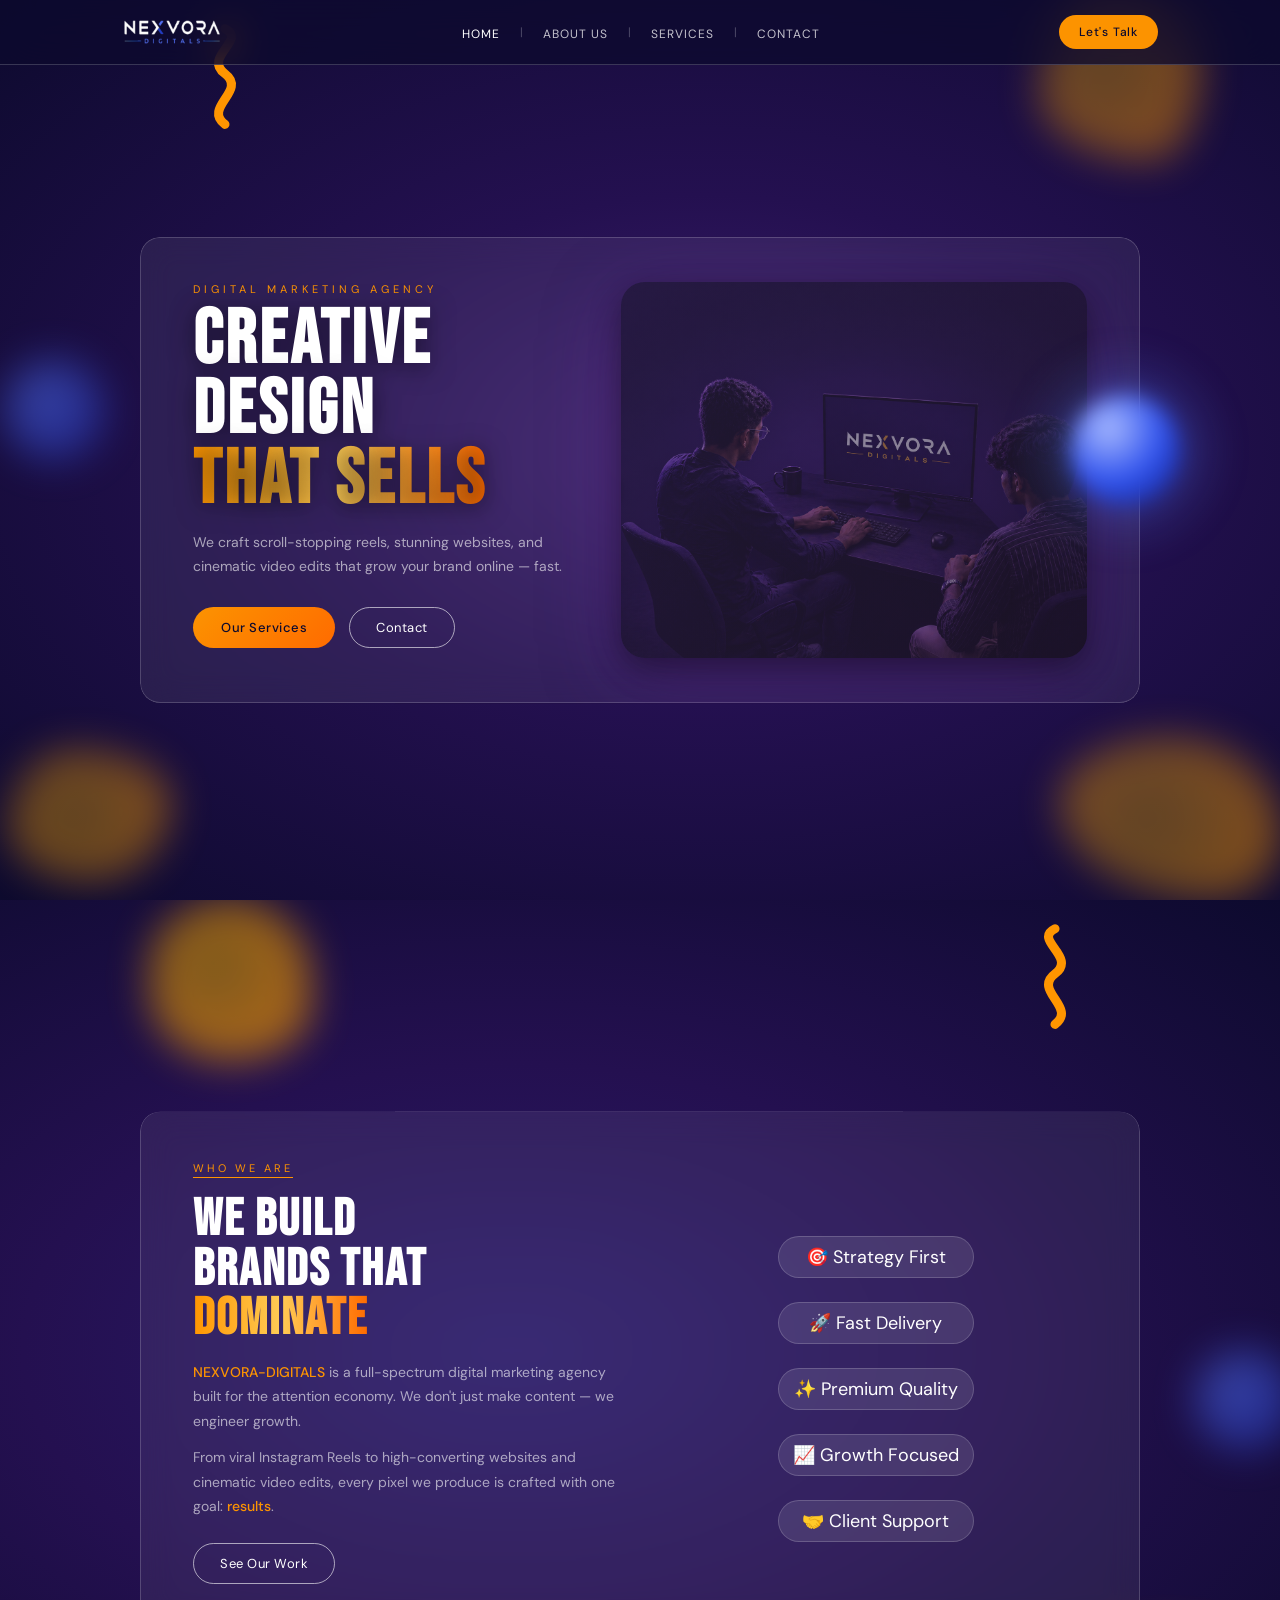
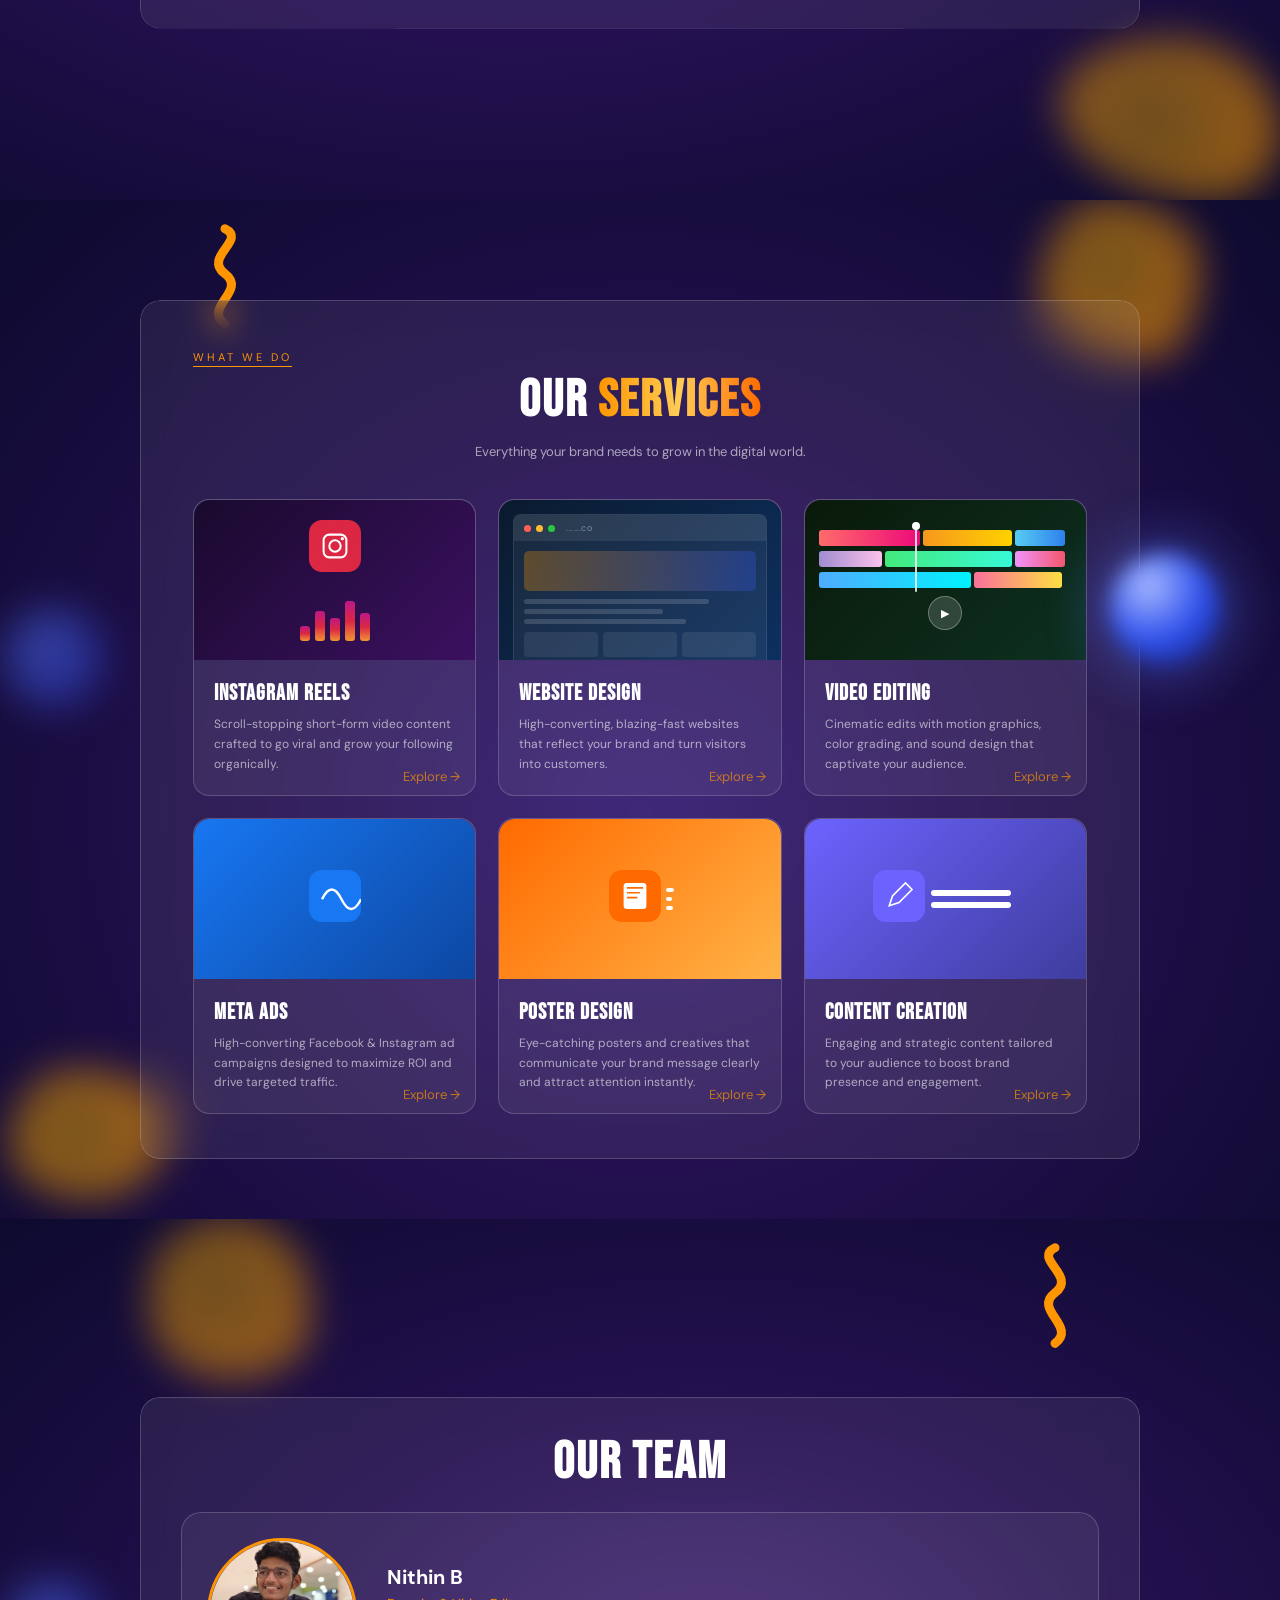
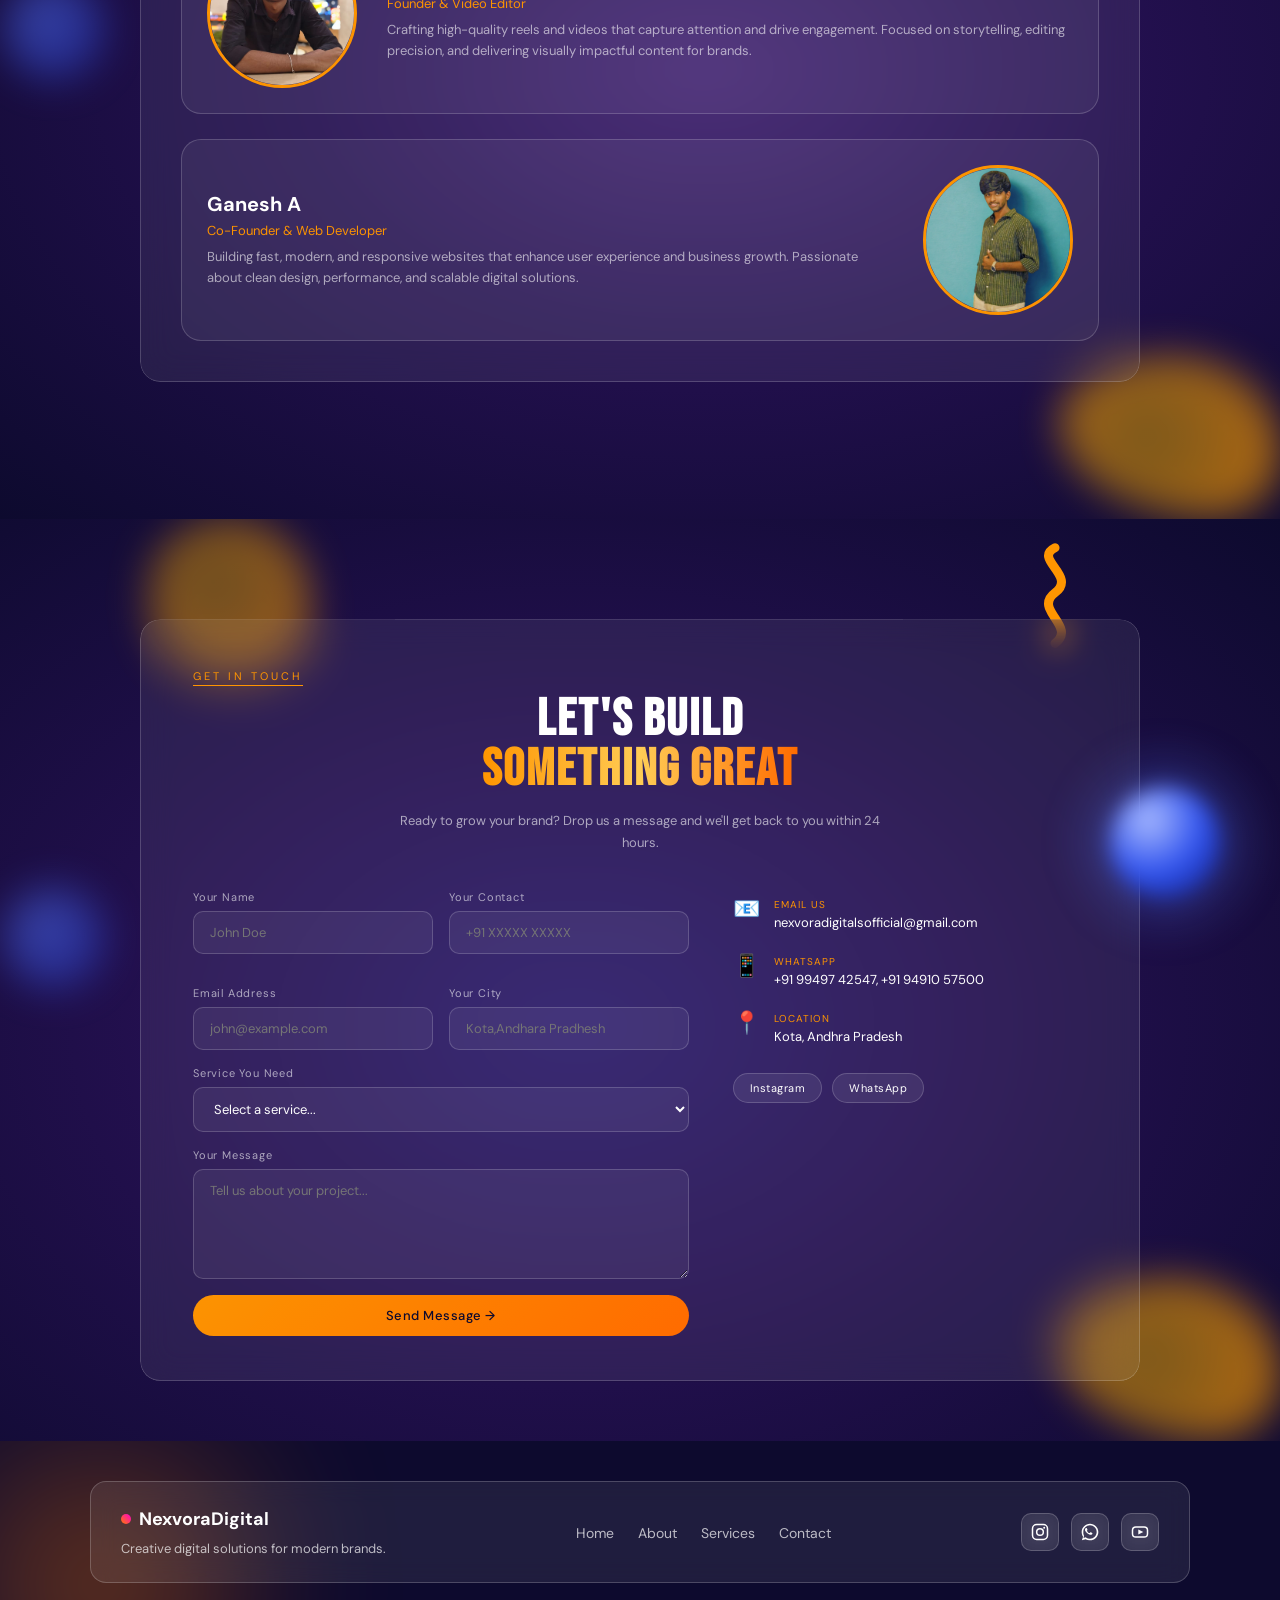
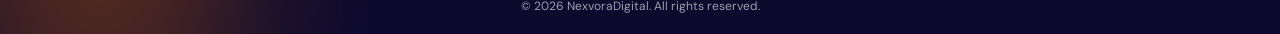
==== commit 2f04a67d: "Services added" ====
--- a/index.html
+++ b/index.html
@@ -284,7 +284,7 @@
               High-converting Facebook & Instagram ad campaigns designed to maximize ROI and drive targeted traffic.
             </p>
           </div>
-          <a class="explore-text">Explore →</a>
+          <a href="frontend/projects/ads.html" class="explore-text">Explore →</a>
         </div>
         <!--pOSTER -->
         <div class="service-card">
--- a/styles.css
+++ b/styles.css
@@ -482,7 +482,7 @@
   transition: all 0.4s ease;
 }
 @media (max-width: 768px) {
-  .image-box {
+  .image-wrapper {
     display: none;
   }
 }
